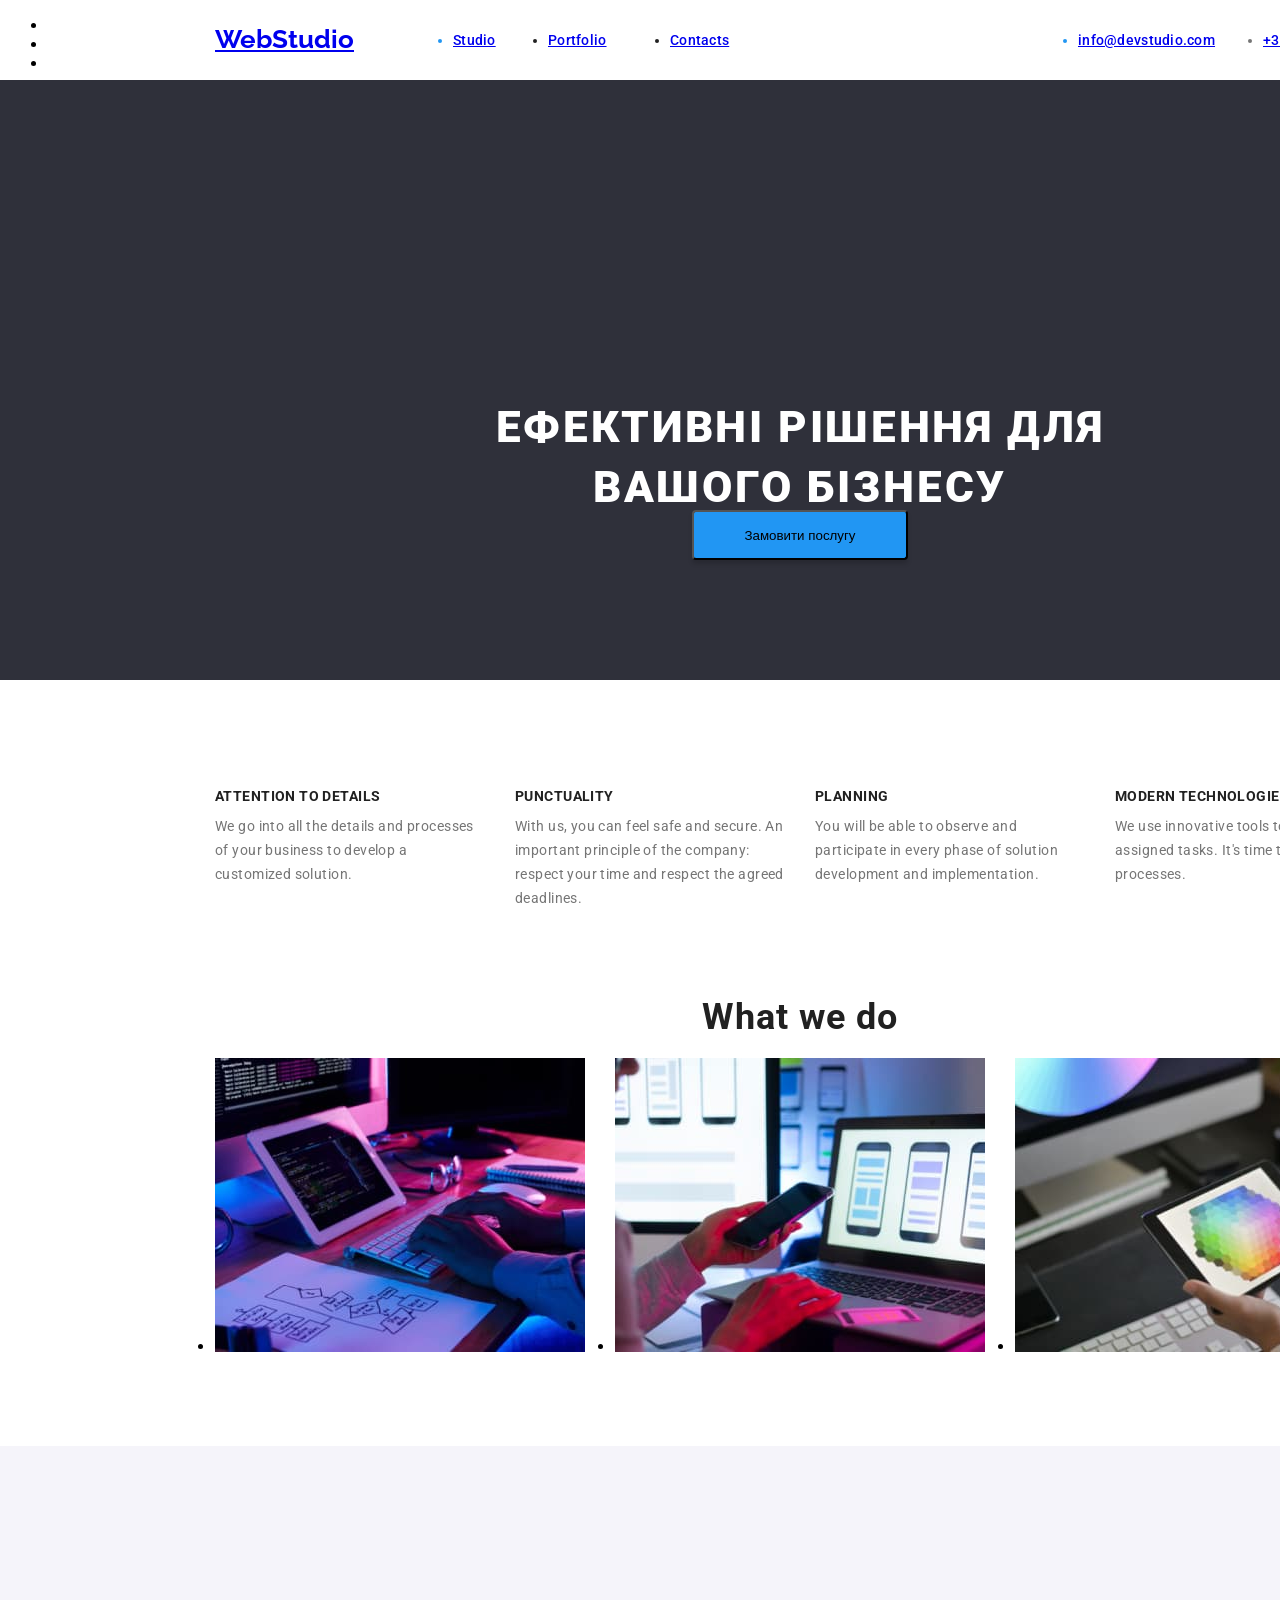
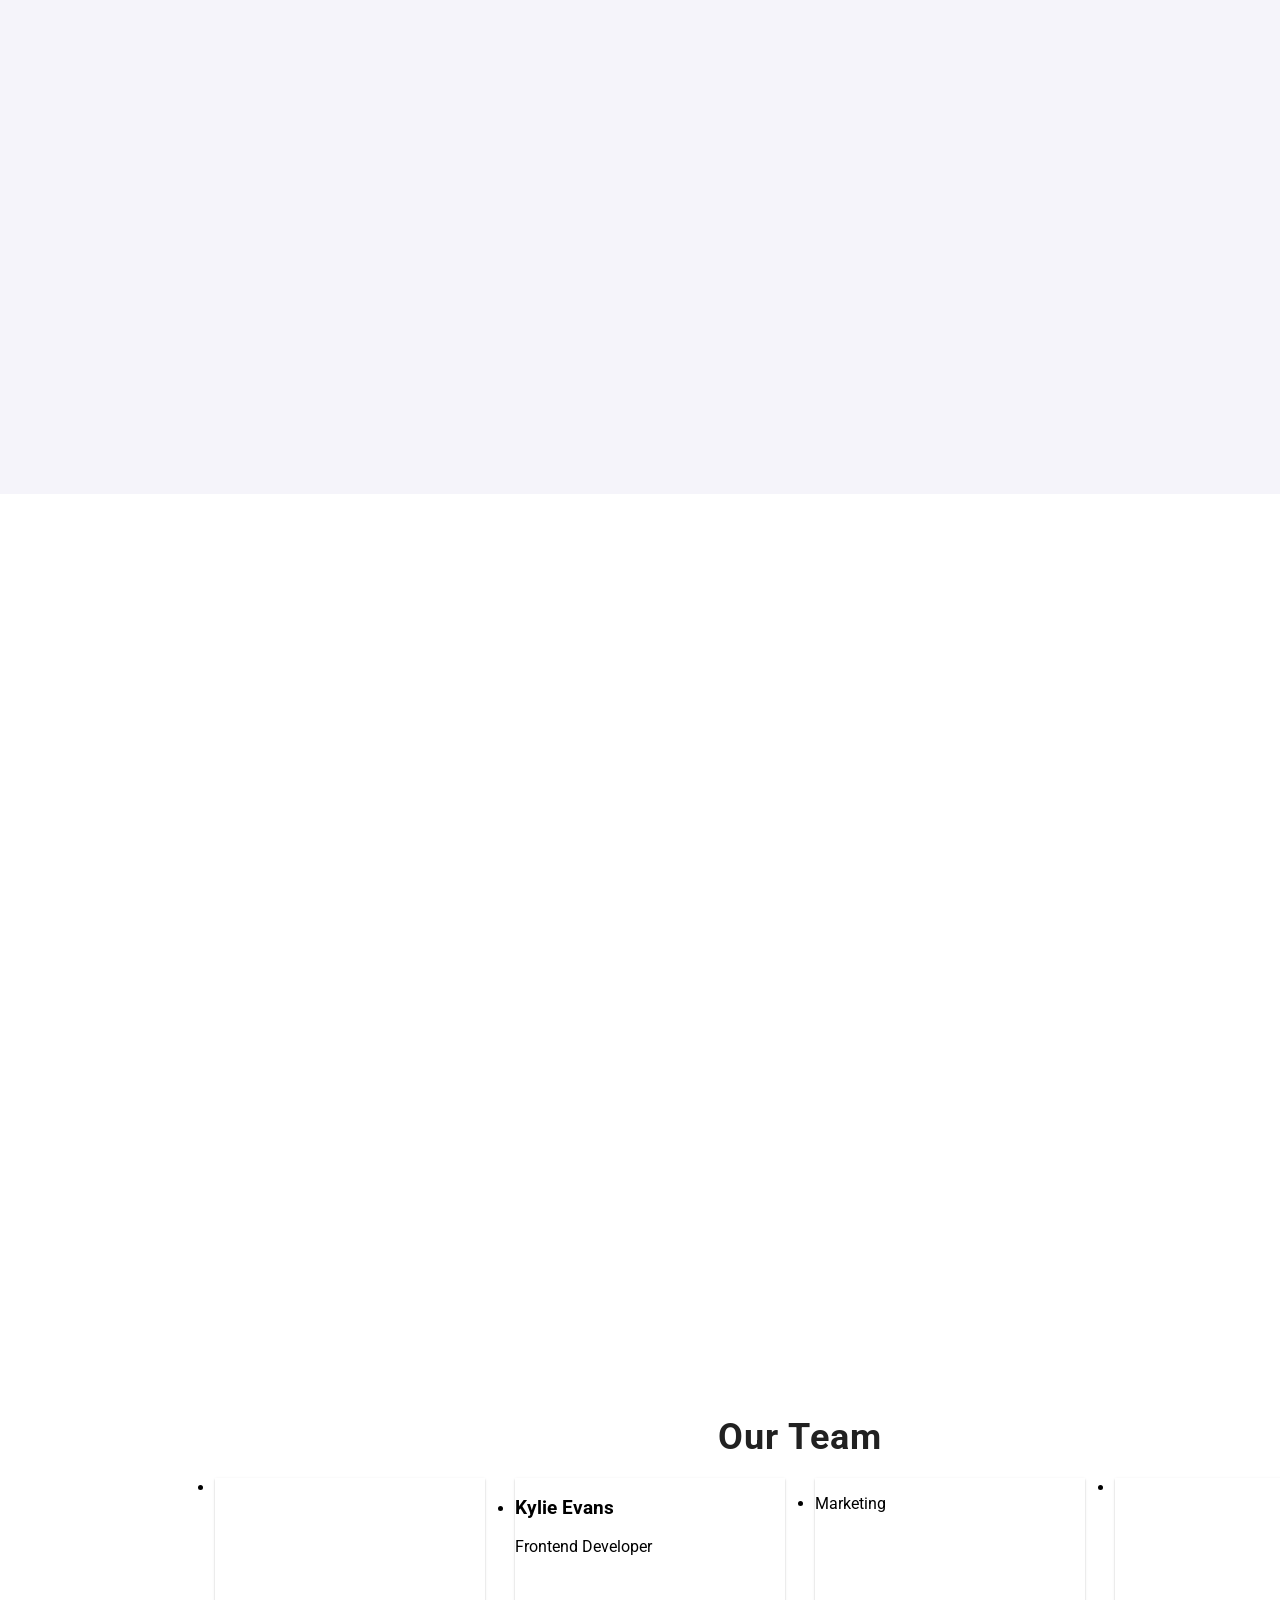
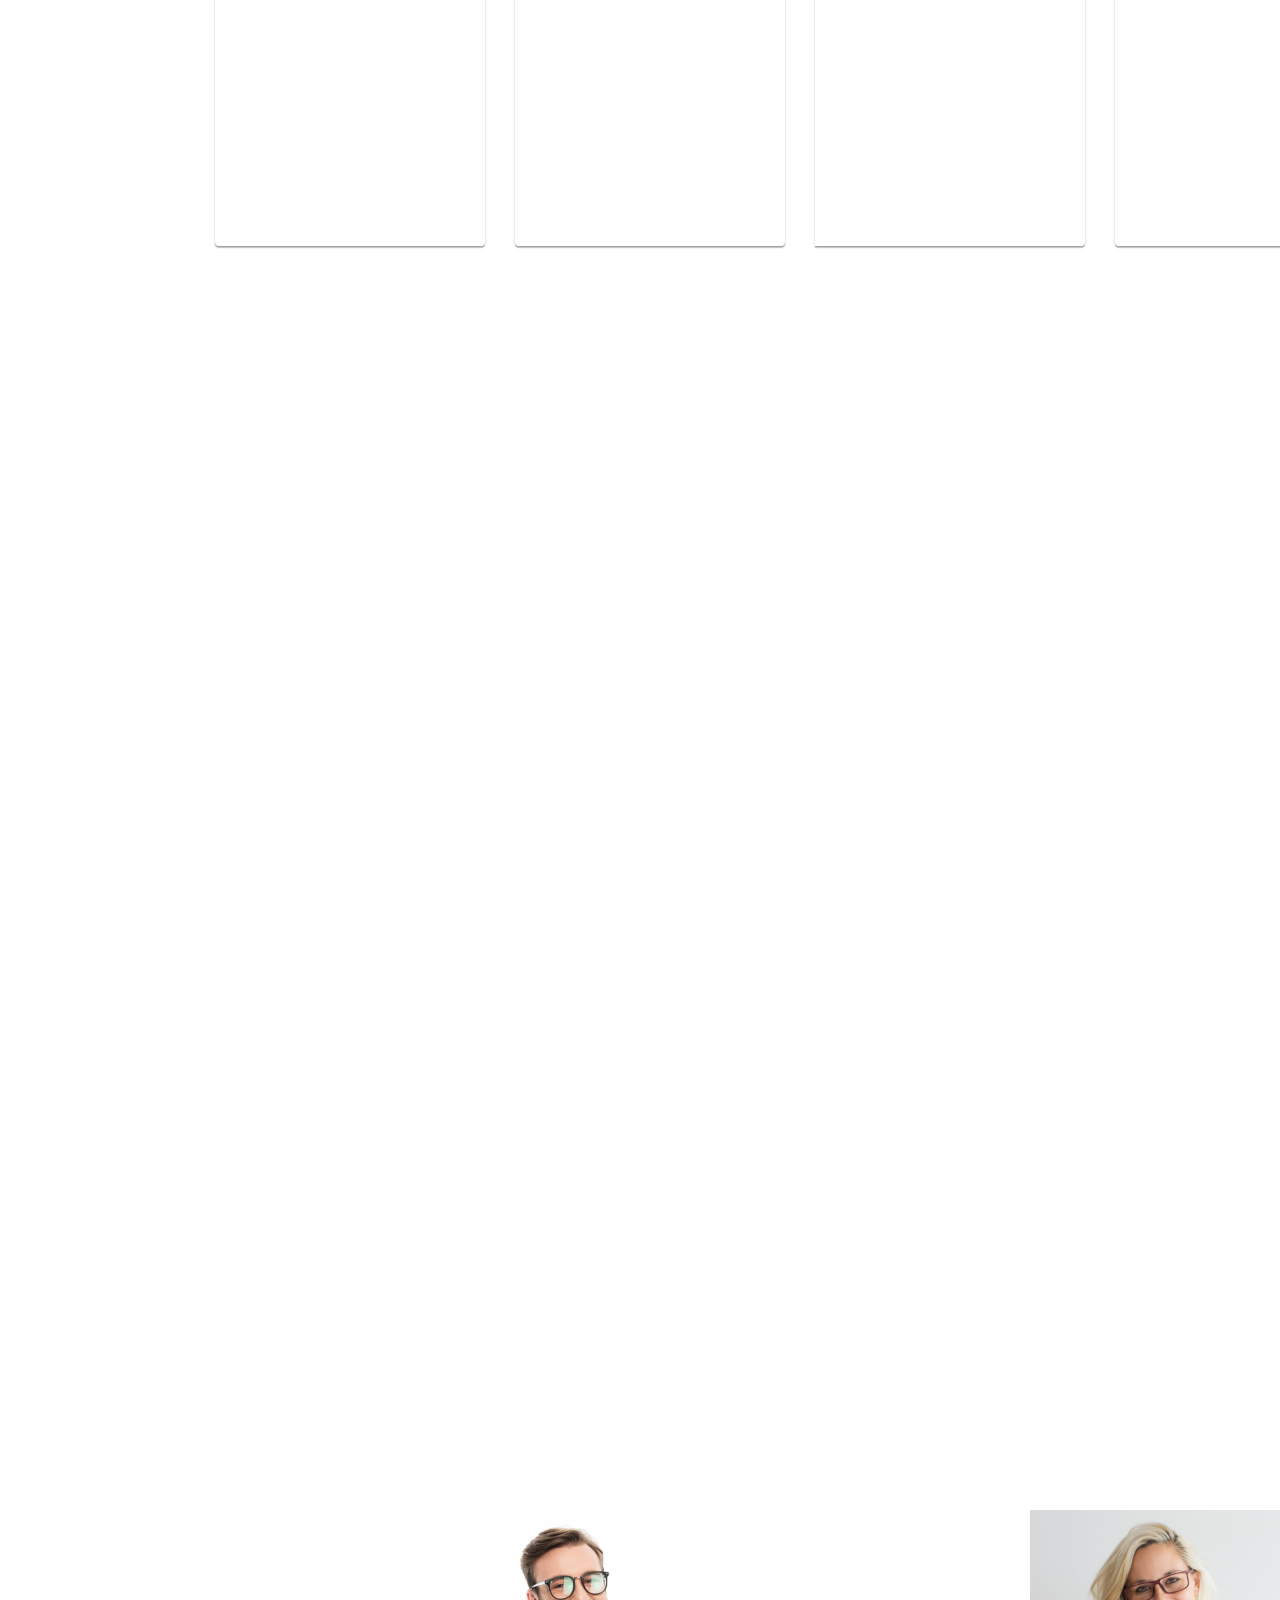
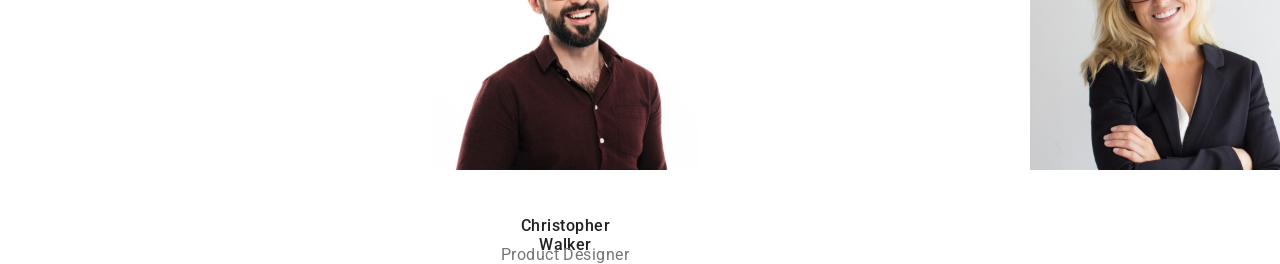
==== index.html @ ed8522d5 "cssone" ====
<!DOCTYPE html>
<html lang="en">
  <head>
    <meta charset="UTF-8" />
    <meta http-equiv="X-UA-Compatible" content="IE=edge" />
    <meta name="viewport" content="width=device-width, initial-scale=1.0" />
    <title>WebStudio</title>
    <link rel="preconnect" href="https://fonts.googleapis.com" />
    <link rel="preconnect" href="https://fonts.gstatic.com" crossorigin />
    <link
      href="https://fonts.googleapis.com/css2?family=Raleway:wght@700&family=Roboto:wght@400;500;700;900&display=swap"
      rel="stylesheet"
    />
    <link rel="stylesheet" href="/css/styles.css" />
  </head>
  <body>
    <header class="header-link">
      <a class="hedder-link-log"href="#">WebStudio</a>
      <nav>
        <ul>
          <li class="header-nav-links"><a href="#">Studio</a></li>
          <li class="header-nav-linkp"><a href="./portfolio.html">Portfolio</a></li>
          <li class="header-nav-linkc"><a href="#">Contacts</a></li>
        </ul>
      </nav>
      <ul>
        <li class="header-link-mail"><a href="mailto:info@devstudio.com">info@devstudio.com</a></li>
        <li class="header-link-tel"><a href="tel:+380961111111">+38 096 111 11 11</a></li>
      </ul>
    </header>
    <main>
      <section class="service">
        <h1 class="service-voice">Ефективні рішення для вашого бізнесу</h1>
        <button class="service-act" class="service-act-button" type="button">Замовити послугу</button>
      </section>
      <section class="busines">
        <ul>
          <li>
            <h3 class="busines-one">ATTENTION TO DETAILS</h3>
            <p class="busines-one-det">
              We go into all the details and processes of your business to
              develop a customized solution.
            </p>
          </li>
          <li>
            <h3 class="busines-two">PUNCTUALITY</h3>
            <p class="busines-two-det">
              With us, you can feel safe and secure. An important principle of
              the company: respect your time and respect the agreed deadlines.
            </p>
          </li>
          <li>
            <h3 class="busines-tree">PLANNING</h3>
            <p class="busines-tree-det">
              You will be able to observe and participate in every phase of
              solution development and implementation.
            </p>
          </li>
          <li>
            <h3 class="busines-four">MODERN TECHNOLOGIES</h3>
            <p class="busines-four-det">
              We use innovative tools to solve assigned tasks. It's time to
              simplify work processes.
            </p>
          </li>
        </ul>
      </section>
      <section class="img">
        <h2 class="img-skr">What we do</h2>
        <ul>
          <li class="img-pos-one"><img src="./images/img1opt.jpg" alt="tab" width="370" /></li>
          <li class="img-pos-two"><img src="./images/img2opt.jpg" alt="note" width="370" /></li>
          <li class="img-pos-tree"><img src="./images/img3opt.jpg" alt="pad" width="370" /></li>
        </ul>
      </section>
      <section class="team">
        <h2 class="team-info">Our Team</h2>
        <ul>
          <li class="info-zone">
            <img class="info-img-one"
              src="./images/Teamagopt.jpg"
              alt="Christopher Walker"
              width="270"
            />
            <h3 class="info-name-one">Christopher Walker</h3>
            <p class="info-name-one-man">Product Designer</p>
          </li>
          <li class="info-zone-one">
            <img class="info-img-two" src="./images/Teamage1opt.jpg" alt="Kylie Evans" width="270" />
            <h3 class="info-name-two">Kylie Evans</h3>
            <p class="info-name-two-man">Frontend Developer</p>
          </li>
          <li class="info-zone-two">
            <img class="info-img-tree" src="./images/Teamage2opt.jpg" alt="Ryan Harris" width="270" />
            <h3 class="info-name-tree">Ryan Harris</h3>
            <p class="info-name-tree-man">Marketing</p>
          </li>
          <li class="info-zone-tree">
            <img class="info-img-four" src="./images/Teamage3opt.jpg" alt="Tyler Moore" width="270" />
            <h3 class="info-name-four">Tyler Moore</h3>
            <p class="info-name-four-man">UI Designer</p>
          </li>
        </ul>
      </section>
    </main>
    <footer>
      <a href="#">WebStudio</a>
      <address>
        <p>м. Київ, пр-т Лесі Українки, 26</p>
        <ul>
          <li><a href="mailto:info@devstudio.com">info@devstudio.com</a></li>
          <li><a href="tel:+380961111111">+38 096 111 11 11</a></li>
        </ul>
      </address>
    </footer>
  </body>
</html>
---- css/styles.css ----
body {
  font-family: "roboto", sans-serif;
}
.hedder-link-log {
  position: absolute;
  width: 145px;
  height: 31px;
  left: 215px;
  top: 24px;

  font-family: "Raleway";
  font-style: normal;
  font-weight: 700;
  font-size: 26px;
  line-height: 31px;
}
.header-nav-links {
  position: absolute;
  width: 45px;
  height: 16px;
  left: 453px;
  top: 32px;

  font-family: "Roboto";
  font-style: normal;
  font-weight: 500;
  font-size: 14px;
  line-height: 16px;
  letter-spacing: 0.02em;

  color: #2196f3;
}
.header-nav-linkp {
  position: absolute;
  width: 72px;
  height: 16px;
  left: 548px;
  top: 32px;

  font-family: "Roboto";
  font-style: normal;
  font-weight: 500;
  font-size: 14px;
  line-height: 16px;
  letter-spacing: 0.02em;

  color: #212121;
}
.header-nav-linkc {
  position: absolute;
  width: 64px;
  height: 16px;
  left: 670px;
  top: 32px;

  font-family: "Roboto";
  font-style: normal;
  font-weight: 500;
  font-size: 14px;
  line-height: 16px;
  letter-spacing: 0.02em;

  color: #212121;
}
.header-link-mail {
  position: absolute;
  width: 135px;
  height: 16px;
  left: 1078px;
  top: 32px;

  font-family: "Roboto";
  font-style: normal;
  font-weight: 500;
  font-size: 14px;
  line-height: 16px;
  letter-spacing: 0.02em;

  color: #2196f3;
}
.header-link-tel {
  position: absolute;
  width: 122px;
  height: 16px;
  left: 1263px;
  top: 32px;

  font-family: "Roboto";
  font-style: normal;
  font-weight: 500;
  font-size: 14px;
  line-height: 16px;
  letter-spacing: 0.02em;

  color: #757575;
}
.service {
  position: absolute;
  width: 1600px;
  height: 600px;
  left: 0px;
  top: 80px;

  background: #2f303a;
}
.service-voice {
  position: absolute;
  width: 696px;
  height: 120px;
  left: 452px;
  top: 280px;

  font-family: "Roboto";
  font-style: normal;
  font-weight: 900;
  font-size: 44px;
  line-height: 60px;

  text-align: center;
  letter-spacing: 0.06em;
  text-transform: uppercase;

  color: #ffffff;
}
.service-act {
  position: absolute;
  width: 216px;
  height: 50px;
  left: 692px;
  top: 430px;

  background: #2196f3;
  box-shadow: 0px 4px 4px rgba(0, 0, 0, 0.15);
  border-radius: 4px;
}

.service-act-button {
  position: absolute;
  width: 152px;
  height: 30px;
  left: 724px;
  top: 440px;

  font-family: "Roboto";
  font-style: normal;
  font-weight: 700;
  font-size: 16px;
  line-height: 30px;
  /* identical to box height, or 188% */

  display: flex;
  align-items: center;
  text-align: center;
  letter-spacing: 0.06em;

  color: #ffffff;
}
.busines-one {
  position: absolute;
  width: 270px;
  height: 16px;
  left: 215px;
  top: 774px;

  font-family: "Roboto";
  font-style: normal;
  font-weight: 700;
  font-size: 14px;
  line-height: 16px;
  letter-spacing: 0.03em;
  text-transform: uppercase;

  color: #212121;
}
.busines-one-det {
  position: absolute;
  width: 270px;
  height: 72px;
  left: 215px;
  top: 800px;

  font-family: "Roboto";
  font-style: normal;
  font-weight: 400;
  font-size: 14px;
  line-height: 24px;
  /* or 171% */

  letter-spacing: 0.03em;

  color: #757575;
}
.busines-two {
  position: absolute;
  width: 270px;
  height: 16px;
  left: 515px;
  top: 774px;

  font-family: "Roboto";
  font-style: normal;
  font-weight: 700;
  font-size: 14px;
  line-height: 16px;
  letter-spacing: 0.03em;
  text-transform: uppercase;

  color: #212121;
}
.busines-two-det {
  position: absolute;
  width: 270px;
  height: 48px;
  left: 515px;
  top: 800px;

  font-family: "Roboto";
  font-style: normal;
  font-weight: 400;
  font-size: 14px;
  line-height: 24px;
  /* or 171% */

  letter-spacing: 0.03em;

  color: #757575;
}
.busines-tree {
  position: absolute;
  width: 270px;
  height: 16px;
  left: 815px;
  top: 774px;

  font-family: "Roboto";
  font-style: normal;
  font-weight: 700;
  font-size: 14px;
  line-height: 16px;
  letter-spacing: 0.03em;
  text-transform: uppercase;

  color: #212121;
}
.busines-tree-det {
  position: absolute;
  width: 270px;
  height: 48px;
  left: 815px;
  top: 800px;

  font-family: "Roboto";
  font-style: normal;
  font-weight: 400;
  font-size: 14px;
  line-height: 24px;
  /* or 171% */

  letter-spacing: 0.03em;

  color: #757575;
}
.busines-four {
  position: absolute;
  width: 270px;
  height: 16px;
  left: 1115px;
  top: 774px;

  font-family: "Roboto";
  font-style: normal;
  font-weight: 700;
  font-size: 14px;
  line-height: 16px;
  letter-spacing: 0.03em;
  text-transform: uppercase;

  color: #212121;
}
.busines-four-det {
  position: absolute;
  width: 270px;
  height: 72px;
  left: 1115px;
  top: 800px;

  font-family: "Roboto";
  font-style: normal;
  font-weight: 400;
  font-size: 14px;
  line-height: 24px;
  /* or 171% */

  letter-spacing: 0.03em;

  color: #757575;
}
.img-skr {
  position: absolute;
  width: 366px;
  height: 42px;
  left: 617px;
  top: 966px;

  font-family: "Roboto";
  font-style: normal;
  font-weight: 700;
  font-size: 36px;
  line-height: 42px;
  text-align: center;
  letter-spacing: 0.03em;

  color: #212121;
}
.img-pos-one {
  position: absolute;
  width: 370px;
  height: 294px;
  left: 215px;
  top: 1058px;

  background: url(close-up-image-programer-working-his-desk-office_1098-18707.jpg);
  mix-blend-mode: normal;
}
.img-pos-two {
  position: absolute;
  width: 370px;
  height: 294px;
  left: 615px;
  top: 1058px;
  background: url(web-ui-designers-are-developing-application-smartphones-team-creators-is-working-interface-mobile-phones_8119-2713.jpg);
}
.img-pos-tree {
  position: absolute;
  width: 370px;
  height: 294px;
  left: 1015px;
  top: 1058px;

  background: url(creative-artist-web-design-with-working-colour-selection-graphic-tablet_35674-1119.jpg);
}
.team {
    position: absolute;
    width: 1600px;
    height: 648px;
    left: 0px;
    top: 1446px;
    
    background: #F5F4FA;
}
.team-info{
    position: absolute;
    width: 264px;
    height: 42px;
    left: 668px;
    top: 1540px;
    
    font-family: 'Roboto';
    font-style: normal;
    font-weight: 700;
    font-size: 36px;
    line-height: 42px;
    text-align: center;
    letter-spacing: 0.03em;
    
    color: #212121;
    
}
.info-zone {
  position: absolute;
  width: 270px;
  height: 368px;
  left: 215px;
  top: 1632px;

  background: #ffffff;
  /* material shadow v1 */

  box-shadow: 0px 1px 3px rgba(0, 0, 0, 0.12), 0px 1px 1px rgba(0, 0, 0, 0.14),
    0px 2px 1px rgba(0, 0, 0, 0.2);
  border-radius: 0px 0px 4px 4px;
}
.info-img-one {
  position: absolute;
  width: 270px;
  height: 260px;
  left: 215px;
  top: 1632px;

  background: url(4853.jpg);
  border-radius: 0px;
}
.info-name-one {
  position: absolute;
  width: 129px;
  height: 19px;
  left: 286px;
  top: 1922px;

  font-family: "Roboto";
  font-style: normal;
  font-weight: 500;
  font-size: 16px;
  line-height: 19px;
  /* identical to box height */

  text-align: center;
  letter-spacing: 0.03em;

  color: #212121;
}
.info-name-one-man {
  position: absolute;
  width: 130px;
  height: 19px;
  left: 285px;
  top: 1951px;

  font-family: "Roboto";
  font-style: normal;
  font-weight: 400;
  font-size: 16px;
  line-height: 19px;
  /* identical to box height */

  text-align: center;
  letter-spacing: 0.03em;

  color: #757575;
}
.info-zone-one {
  position: absolute;
  width: 270px;
  height: 368px;
  left: 515px;
  top: 1632px;

  background: #ffffff;
  /* material shadow v1 */

  box-shadow: 0px 1px 3px rgba(0, 0, 0, 0.12), 0px 1px 1px rgba(0, 0, 0, 0.14),
    0px 2px 1px rgba(0, 0, 0, 0.2);
  border-radius: 0px 0px 4px 4px;
}
.info-img-two {
  position: absolute;
  width: 270px;
  height: 260px;
  left: 515px;
  top: 1632px;

  background: url(5844.jpg);
  border-radius: 0px;
}
.img-pos-two-man {
  position: absolute;
  width: 104px;
  height: 19px;
  left: 598px;
  top: 1922px;

  font-family: "Roboto";
  font-style: normal;
  font-weight: 500;
  font-size: 16px;
  line-height: 19px;
  /* identical to box height */

  text-align: center;
  letter-spacing: 0.03em;

  color: #212121;
}
.info-zone-two {
  position: absolute;
  width: 270px;
  height: 368px;
  left: 815px;
  top: 1632px;

  background: #ffffff;
  /* material shadow v1 */

  box-shadow: 0px 1px 3px rgba(0, 0, 0, 0.12), 0px 1px 1px rgba(0, 0, 0, 0.14),
    0px 2px 1px rgba(0, 0, 0, 0.2);
  border-radius: 0px 0px 4px;
}
.info-img-tree {
  position: absolute;
  width: 270px;
  height: 260px;
  left: 815px;
  top: 1632px;

  background: url(16166.jpg);
  border-radius: 0px;
}
.info-name-tree {
  position: absolute;
  width: 130px;
  height: 19px;
  left: 885px;
  top: 1922px;

  font-family: "Roboto";
  font-style: normal;
  font-weight: 500;
  font-size: 16px;
  line-height: 19px;
  /* identical to box height */

  text-align: center;
  letter-spacing: 0.03em;

  color: #212121;
}
.img-pos-tree-man {
  position: absolute;
  width: 76px;
  height: 19px;
  left: 912px;
  top: 1951px;

  font-family: "Roboto";
  font-style: normal;
  font-weight: 400;
  font-size: 16px;
  line-height: 19px;
  /* identical to box height */

  text-align: center;
  letter-spacing: 0.03em;

  color: #757575;
}
.info-zone-tree {
  position: absolute;
  width: 270px;
  height: 368px;
  left: 1115px;
  top: 1632px;

  background: #ffffff;
  /* material shadow v1 */

  box-shadow: 0px 1px 3px rgba(0, 0, 0, 0.12), 0px 1px 1px rgba(0, 0, 0, 0.14),
    0px 2px 1px rgba(0, 0, 0, 0.2);
  border-radius: 0px 0px 4px 4px;
}
.info-img-four {
  position: absolute;
  width: 270px;
  height: 260px;
  left: 1115px;
  top: 1632px;

  background: url(2968);
  border-radius: 0px;
}
.info-name-four {
  position: absolute;
  width: 145px;
  height: 19px;
  left: 1178px;
  top: 1922px;

  font-family: "Roboto";
  font-style: normal;
  font-weight: 500;
  font-size: 16px;
  line-height: 19px;
  /* identical to box height */

  text-align: center;
  letter-spacing: 0.03em;

  color: #212121;
}
.info-name-four-man {
  position: absolute;
  width: 87px;
  height: 19px;
  left: 1207px;
  top: 1951px;

  font-family: "Roboto";
  font-style: normal;
  font-weight: 400;
  font-size: 16px;
  line-height: 19px;
  /* identical to box height */

  text-align: center;
  letter-spacing: 0.03em;

  color: #757575;
}
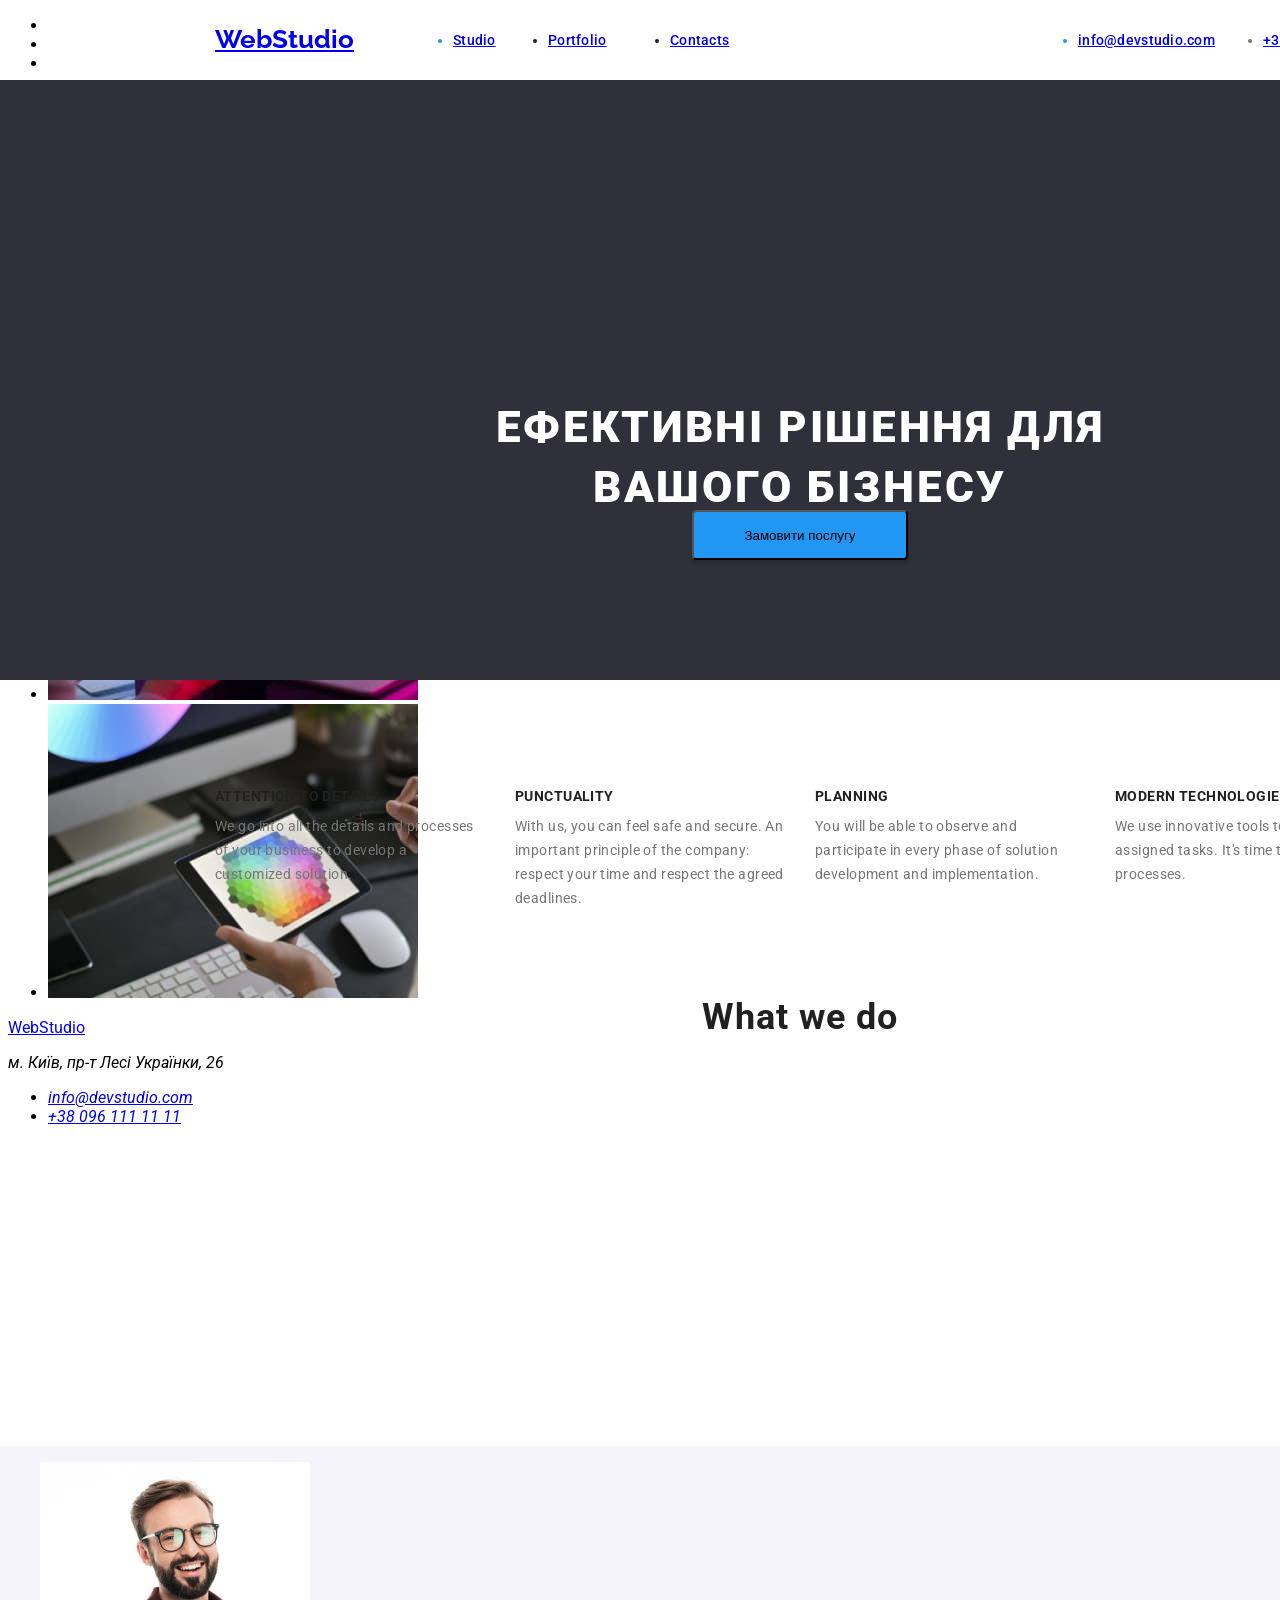
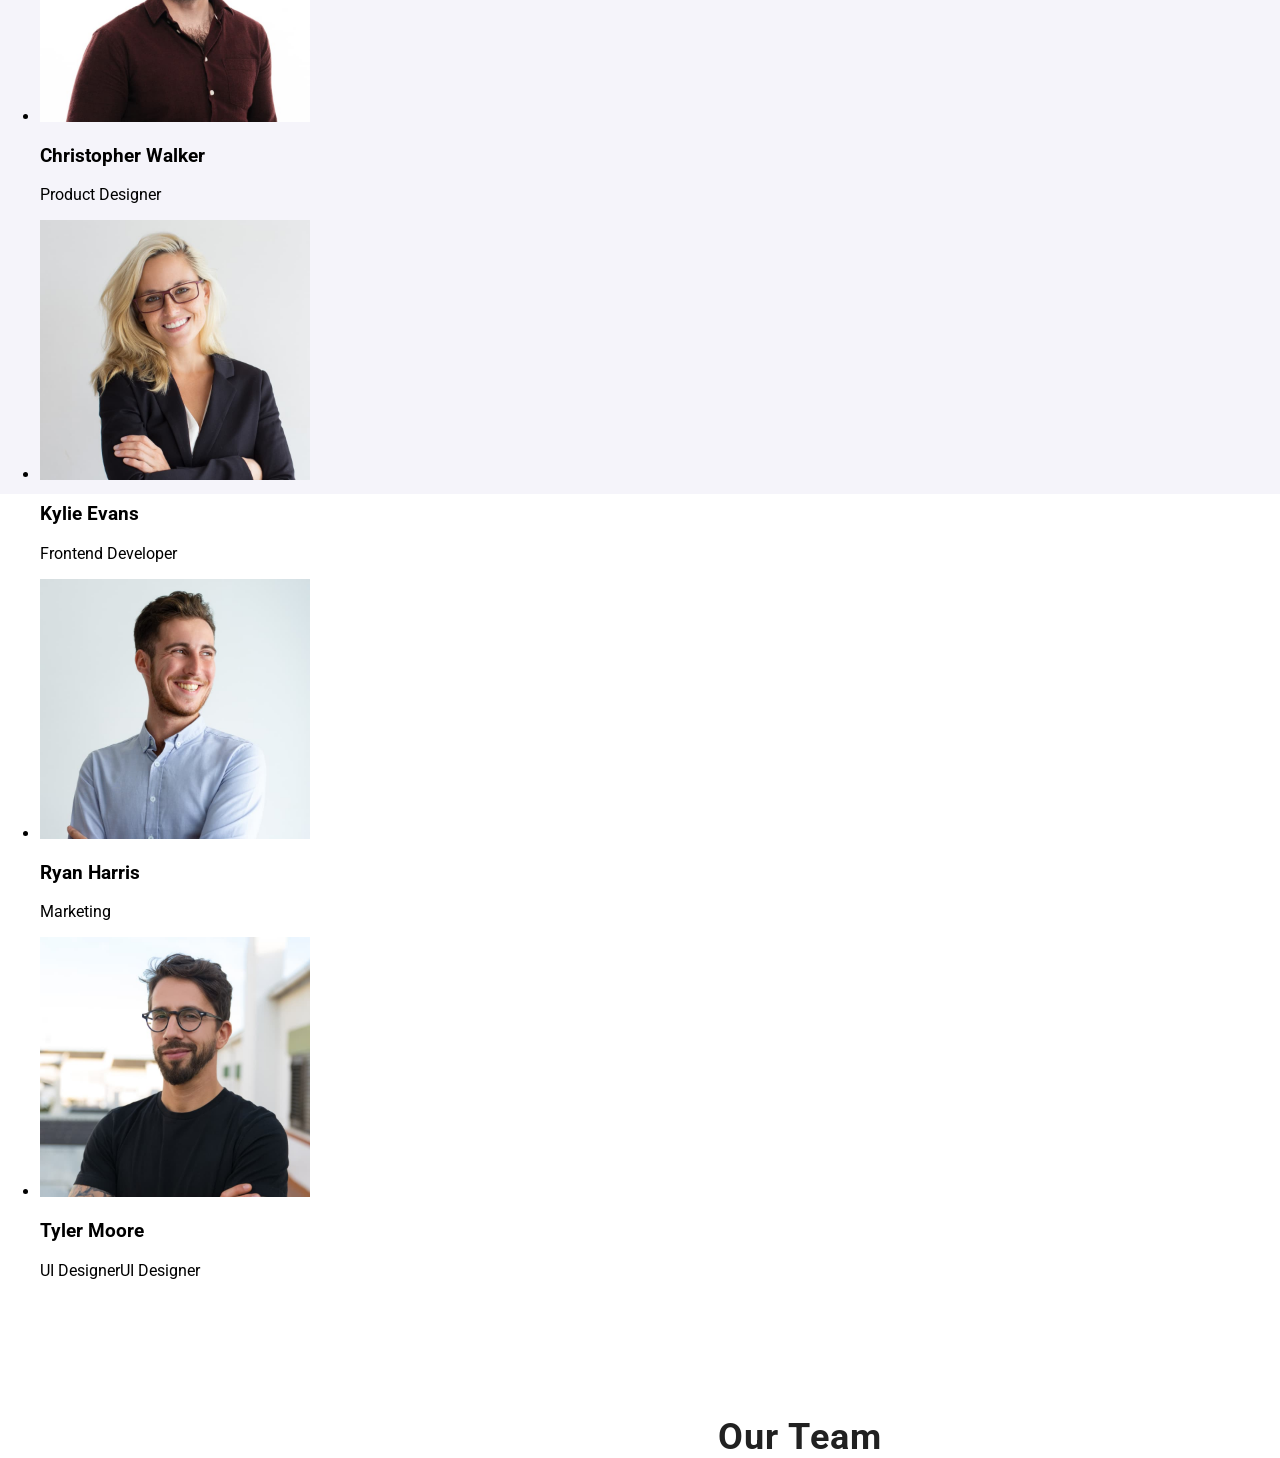
==== commit a0dd903f: "Merge branch 'main' of https://github.com/Ihor-Lee/goit-markup-hw-02" ====
--- a/index.html
+++ b/index.html
@@ -1,9 +1,9 @@
 <!DOCTYPE html>
 <html lang="en">
   <head>
-    <meta charset="UTF-8" />
-    <meta http-equiv="X-UA-Compatible" content="IE=edge" />
-    <meta name="viewport" content="width=device-width, initial-scale=1.0" />
+    <meta charset="UTF-8">
+    <meta http-equiv="X-UA-Compatible" content="IE=edge">
+    <meta name="viewport" content="width=device-width, initial-scale=1.0">
     <title>WebStudio</title>
     <link rel="preconnect" href="https://fonts.googleapis.com" />
     <link rel="preconnect" href="https://fonts.gstatic.com" crossorigin />
@@ -68,37 +68,37 @@
       <section class="img">
         <h2 class="img-skr">What we do</h2>
         <ul>
-          <li class="img-pos-one"><img src="./images/img1opt.jpg" alt="tab" width="370" /></li>
-          <li class="img-pos-two"><img src="./images/img2opt.jpg" alt="note" width="370" /></li>
-          <li class="img-pos-tree"><img src="./images/img3opt.jpg" alt="pad" width="370" /></li>
+          <li><img src="./images/img1opt.jpg" alt="tab" width="370" /></li>
+          <li><img src="./images/img2opt.jpg" alt="note" width="370" /></li>
+          <li><img src="./images/img3opt.jpg" alt="pad" width="370" /></li>
         </ul>
       </section>
       <section class="team">
         <h2 class="team-info">Our Team</h2>
         <ul>
-          <li class="info-zone">
-            <img class="info-img-one"
+          <li>
+            <img
               src="./images/Teamagopt.jpg"
               alt="Christopher Walker"
               width="270"
             />
-            <h3 class="info-name-one">Christopher Walker</h3>
-            <p class="info-name-one-man">Product Designer</p>
+            <h3>Christopher Walker</h3>
+            <p>Product Designer</p>
           </li>
-          <li class="info-zone-one">
-            <img class="info-img-two" src="./images/Teamage1opt.jpg" alt="Kylie Evans" width="270" />
-            <h3 class="info-name-two">Kylie Evans</h3>
-            <p class="info-name-two-man">Frontend Developer</p>
+          <li>
+            <img src="./images/Teamage1opt.jpg" alt="Kylie Evans" width="270" />
+            <h3>Kylie Evans</h3>
+            <p>Frontend Developer</p>
           </li>
-          <li class="info-zone-two">
-            <img class="info-img-tree" src="./images/Teamage2opt.jpg" alt="Ryan Harris" width="270" />
-            <h3 class="info-name-tree">Ryan Harris</h3>
-            <p class="info-name-tree-man">Marketing</p>
+          <li>
+            <img src="./images/Teamage2opt.jpg" alt="Ryan Harris" width="270" />
+            <h3>Ryan Harris</h3>
+            <p>Marketing</p>
           </li>
-          <li class="info-zone-tree">
-            <img class="info-img-four" src="./images/Teamage3opt.jpg" alt="Tyler Moore" width="270" />
-            <h3 class="info-name-four">Tyler Moore</h3>
-            <p class="info-name-four-man">UI Designer</p>
+          <li>
+            <img src="./images/Teamage3opt.jpg" alt="Tyler Moore" width="270" />
+            <h3>Tyler Moore</h3>
+            <p>UI DesignerUI Designer</p>
           </li>
         </ul>
       </section>
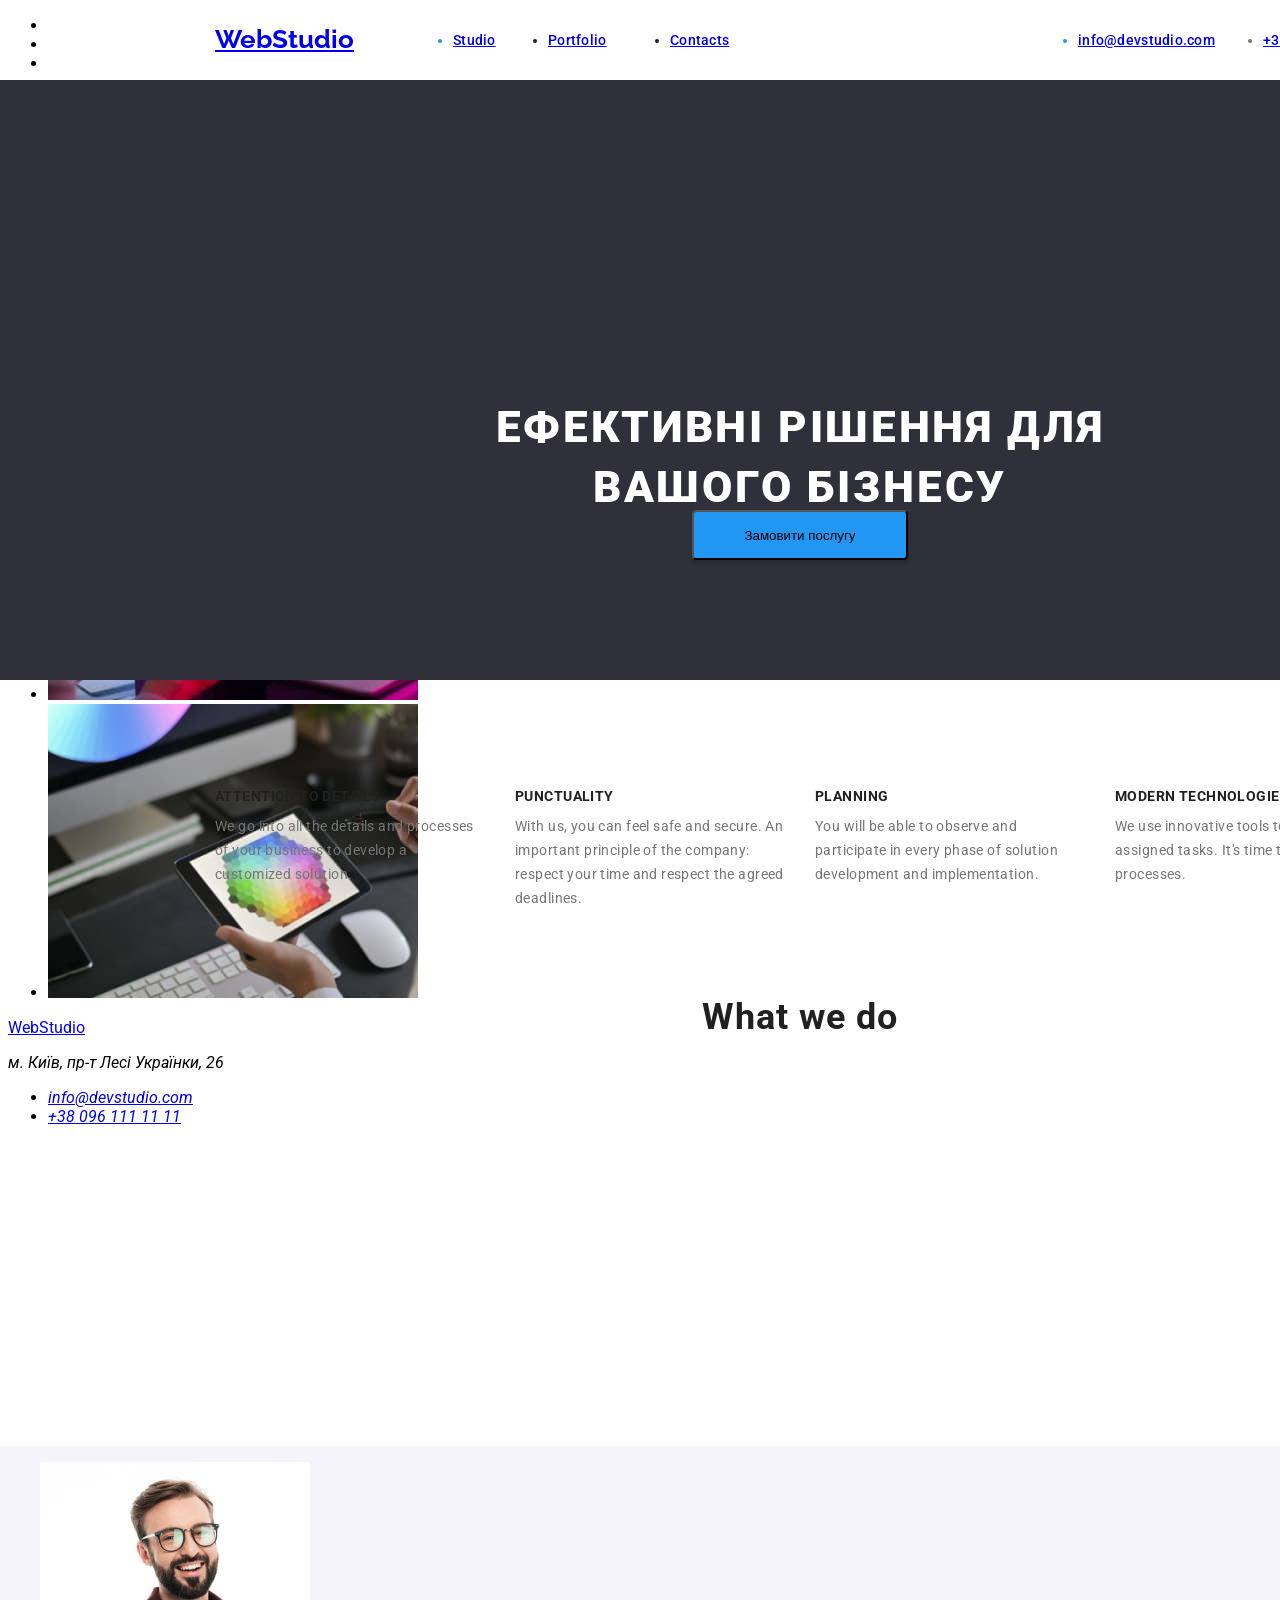
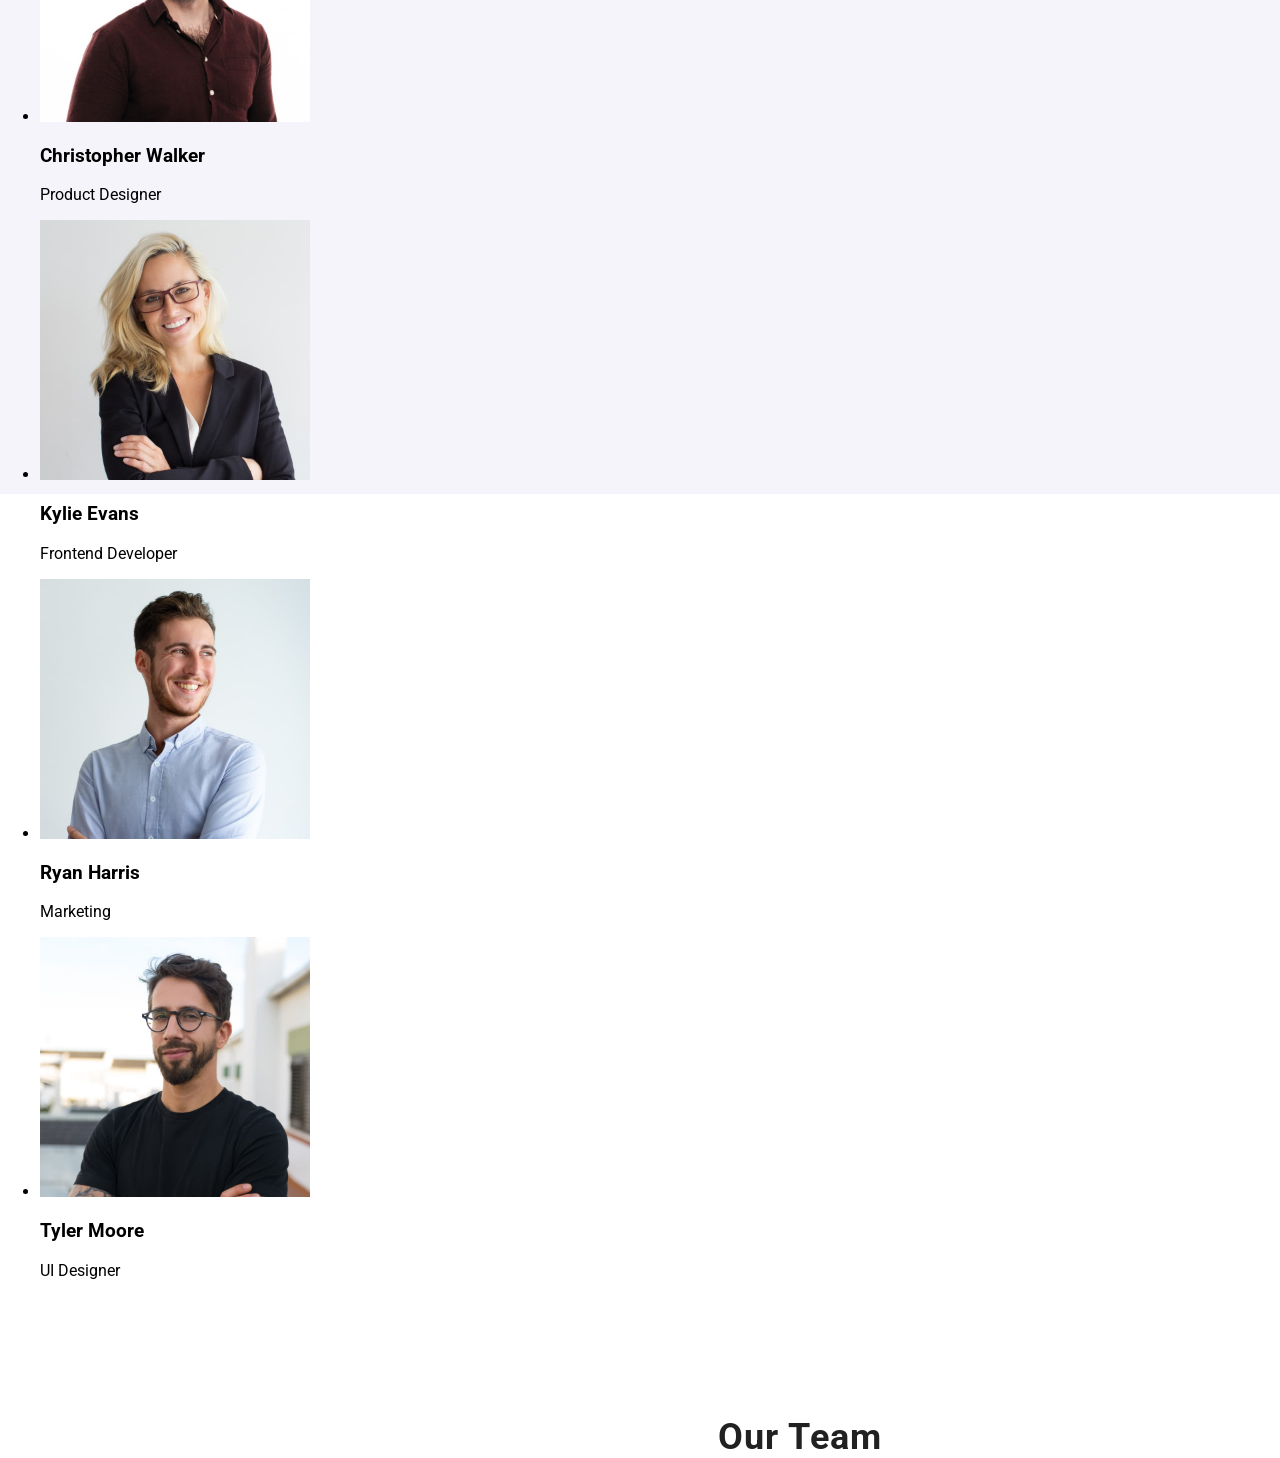
==== commit 37edeac0: "Update index.html" ====
--- a/index.html
+++ b/index.html
@@ -98,7 +98,7 @@
           <li>
             <img src="./images/Teamage3opt.jpg" alt="Tyler Moore" width="270" />
             <h3>Tyler Moore</h3>
-            <p>UI DesignerUI Designer</p>
+            <p>UI Designer</p>
           </li>
         </ul>
       </section>
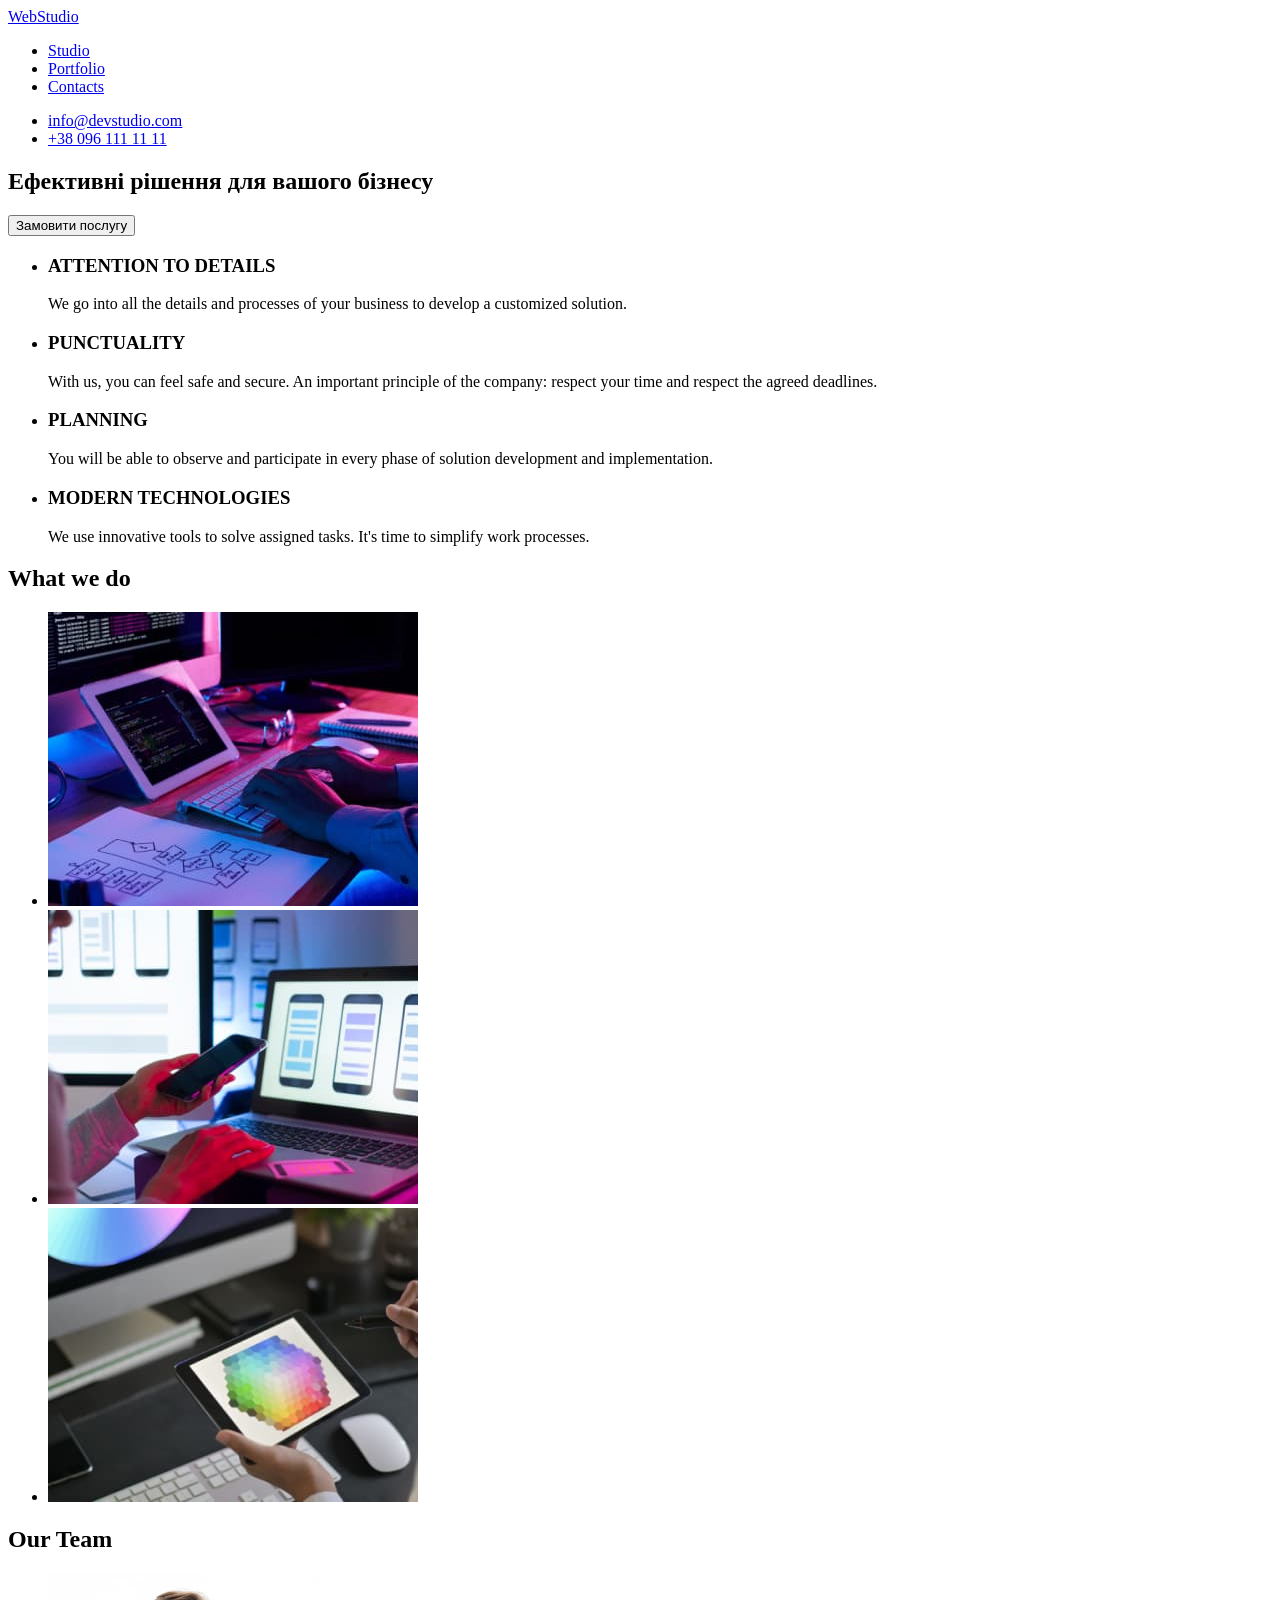
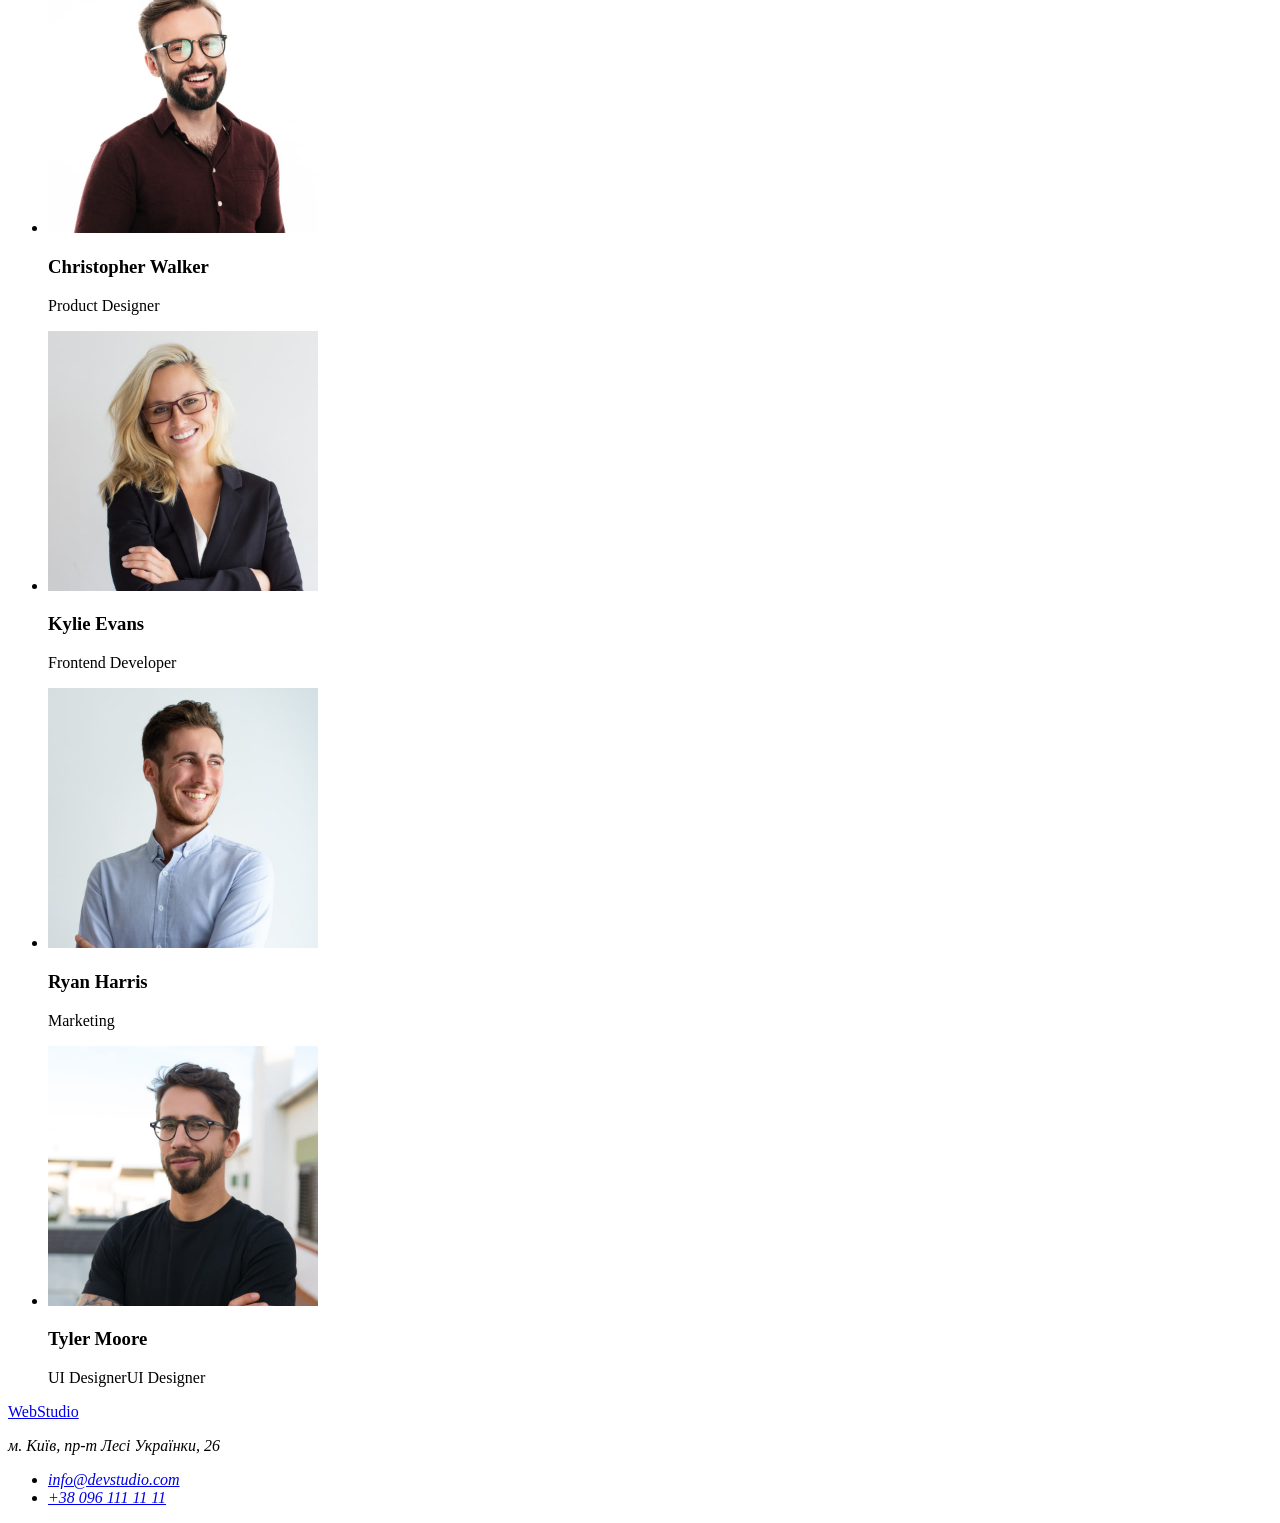
==== commit 15eebfa5: "sd" ====
--- a/index.html
+++ b/index.html
@@ -1,64 +1,58 @@
 <!DOCTYPE html>
 <html lang="en">
-  <head>
+  <head> 
     <meta charset="UTF-8">
     <meta http-equiv="X-UA-Compatible" content="IE=edge">
     <meta name="viewport" content="width=device-width, initial-scale=1.0">
     <title>WebStudio</title>
-    <link rel="preconnect" href="https://fonts.googleapis.com" />
-    <link rel="preconnect" href="https://fonts.gstatic.com" crossorigin />
-    <link
-      href="https://fonts.googleapis.com/css2?family=Raleway:wght@700&family=Roboto:wght@400;500;700;900&display=swap"
-      rel="stylesheet"
-    />
-    <link rel="stylesheet" href="/css/styles.css" />
+    <link rel="stylesheet" href="/css/styles.css">
   </head>
   <body>
-    <header class="header-link">
-      <a class="hedder-link-log"href="#">WebStudio</a>
+    <header>
+      <a href="#">WebStudio</a>
       <nav>
         <ul>
-          <li class="header-nav-links"><a href="#">Studio</a></li>
-          <li class="header-nav-linkp"><a href="./portfolio.html">Portfolio</a></li>
-          <li class="header-nav-linkc"><a href="#">Contacts</a></li>
+          <li><a href="#">Studio</a></li>
+          <li><a href="./portfolio.html">Portfolio</a></li>
+          <li><a href="#">Contacts</a></li>
         </ul>
       </nav>
       <ul>
-        <li class="header-link-mail"><a href="mailto:info@devstudio.com">info@devstudio.com</a></li>
-        <li class="header-link-tel"><a href="tel:+380961111111">+38 096 111 11 11</a></li>
+        <li><a href="mailto:info@devstudio.com">info@devstudio.com</a></li>
+        <li><a href="tel:+380961111111">+38 096 111 11 11</a></li>
       </ul>
     </header>
     <main>
       <section class="service">
-        <h1 class="service-voice">Ефективні рішення для вашого бізнесу</h1>
-        <button class="service-act" class="service-act-button" type="button">Замовити послугу</button>
+        <h1>Ефективні рішення для вашого бізнесу</h1>
+        <button type="button">Замовити послугу</button>
       </section>
-      <section class="busines">
+      <section class="business">
         <ul>
           <li>
-            <h3 class="busines-one">ATTENTION TO DETAILS</h3>
-            <p class="busines-one-det">
+            <h3>ATTENTION TO DETAILS</h3>
+            <p>
               We go into all the details and processes of your business to
               develop a customized solution.
             </p>
           </li>
           <li>
-            <h3 class="busines-two">PUNCTUALITY</h3>
-            <p class="busines-two-det">
+            <h3>PUNCTUALITY</h3>
+            <p>
               With us, you can feel safe and secure. An important principle of
               the company: respect your time and respect the agreed deadlines.
             </p>
           </li>
           <li>
-            <h3 class="busines-tree">PLANNING</h3>
-            <p class="busines-tree-det">
+            <h3>PLANNING</h3>
+            <p>
               You will be able to observe and participate in every phase of
               solution development and implementation.
             </p>
           </li>
           <li>
-            <h3 class="busines-four">MODERN TECHNOLOGIES</h3>
-            <p class="busines-four-det">
+            <h3>MODERN TECHNOLOGIES</h3>
+            <p>
               We use innovative tools to solve assigned tasks. It's time to
               simplify work processes.
             </p>
@@ -66,39 +60,35 @@
         </ul>
       </section>
       <section class="img">
-        <h2 class="img-skr">What we do</h2>
+        <h2>What we do</h2>
         <ul>
-          <li><img src="./images/img1opt.jpg" alt="tab" width="370" /></li>
-          <li><img src="./images/img2opt.jpg" alt="note" width="370" /></li>
-          <li><img src="./images/img3opt.jpg" alt="pad" width="370" /></li>
+          <li><img src="./images/img1opt.jpg" alt="tab" width="370"></li>
+          <li><img src="./images/img2opt.jpg" alt="note" width="370"></li>
+          <li><img src="./images/img3opt.jpg" alt="pad" width="370"></li>
         </ul>
       </section>
       <section class="team">
-        <h2 class="team-info">Our Team</h2>
+        <h2>Our Team</h2>
         <ul>
           <li>
-            <img
-              src="./images/Teamagopt.jpg"
-              alt="Christopher Walker"
-              width="270"
-            />
+            <img src="./images/Teamagopt.jpg" alt="Christopher Walker" width="270">
             <h3>Christopher Walker</h3>
             <p>Product Designer</p>
           </li>
           <li>
-            <img src="./images/Teamage1opt.jpg" alt="Kylie Evans" width="270" />
+            <img src="./images/Teamage1opt.jpg" alt="Kylie Evans" width="270">
             <h3>Kylie Evans</h3>
             <p>Frontend Developer</p>
           </li>
           <li>
-            <img src="./images/Teamage2opt.jpg" alt="Ryan Harris" width="270" />
+            <img src="./images/Teamage2opt.jpg" alt="Ryan Harris" width="270">
             <h3>Ryan Harris</h3>
             <p>Marketing</p>
           </li>
           <li>
-            <img src="./images/Teamage3opt.jpg" alt="Tyler Moore" width="270" />
+            <img src="./images/Teamage3opt.jpg" alt="Tyler Moore" width="270">
             <h3>Tyler Moore</h3>
-            <p>UI Designer</p>
+            <p>UI DesignerUI Designer</p>
           </li>
         </ul>
       </section>
@@ -115,4 +105,3 @@
     </footer>
   </body>
 </html>
-
--- a/css/styles.css
+++ b/css/styles.css
@@ -1,597 +1 @@
-body {
-  font-family: "roboto", sans-serif;
-}
-.hedder-link-log {
-  position: absolute;
-  width: 145px;
-  height: 31px;
-  left: 215px;
-  top: 24px;
-
-  font-family: "Raleway";
-  font-style: normal;
-  font-weight: 700;
-  font-size: 26px;
-  line-height: 31px;
-}
-.header-nav-links {
-  position: absolute;
-  width: 45px;
-  height: 16px;
-  left: 453px;
-  top: 32px;
-
-  font-family: "Roboto";
-  font-style: normal;
-  font-weight: 500;
-  font-size: 14px;
-  line-height: 16px;
-  letter-spacing: 0.02em;
-
-  color: #2196f3;
-}
-.header-nav-linkp {
-  position: absolute;
-  width: 72px;
-  height: 16px;
-  left: 548px;
-  top: 32px;
-
-  font-family: "Roboto";
-  font-style: normal;
-  font-weight: 500;
-  font-size: 14px;
-  line-height: 16px;
-  letter-spacing: 0.02em;
-
-  color: #212121;
-}
-.header-nav-linkc {
-  position: absolute;
-  width: 64px;
-  height: 16px;
-  left: 670px;
-  top: 32px;
-
-  font-family: "Roboto";
-  font-style: normal;
-  font-weight: 500;
-  font-size: 14px;
-  line-height: 16px;
-  letter-spacing: 0.02em;
-
-  color: #212121;
-}
-.header-link-mail {
-  position: absolute;
-  width: 135px;
-  height: 16px;
-  left: 1078px;
-  top: 32px;
-
-  font-family: "Roboto";
-  font-style: normal;
-  font-weight: 500;
-  font-size: 14px;
-  line-height: 16px;
-  letter-spacing: 0.02em;
-
-  color: #2196f3;
-}
-.header-link-tel {
-  position: absolute;
-  width: 122px;
-  height: 16px;
-  left: 1263px;
-  top: 32px;
-
-  font-family: "Roboto";
-  font-style: normal;
-  font-weight: 500;
-  font-size: 14px;
-  line-height: 16px;
-  letter-spacing: 0.02em;
-
-  color: #757575;
-}
-.service {
-  position: absolute;
-  width: 1600px;
-  height: 600px;
-  left: 0px;
-  top: 80px;
-
-  background: #2f303a;
-}
-.service-voice {
-  position: absolute;
-  width: 696px;
-  height: 120px;
-  left: 452px;
-  top: 280px;
-
-  font-family: "Roboto";
-  font-style: normal;
-  font-weight: 900;
-  font-size: 44px;
-  line-height: 60px;
-
-  text-align: center;
-  letter-spacing: 0.06em;
-  text-transform: uppercase;
-
-  color: #ffffff;
-}
-.service-act {
-  position: absolute;
-  width: 216px;
-  height: 50px;
-  left: 692px;
-  top: 430px;
-
-  background: #2196f3;
-  box-shadow: 0px 4px 4px rgba(0, 0, 0, 0.15);
-  border-radius: 4px;
-}
-
-.service-act-button {
-  position: absolute;
-  width: 152px;
-  height: 30px;
-  left: 724px;
-  top: 440px;
-
-  font-family: "Roboto";
-  font-style: normal;
-  font-weight: 700;
-  font-size: 16px;
-  line-height: 30px;
-  /* identical to box height, or 188% */
-
-  display: flex;
-  align-items: center;
-  text-align: center;
-  letter-spacing: 0.06em;
-
-  color: #ffffff;
-}
-.busines-one {
-  position: absolute;
-  width: 270px;
-  height: 16px;
-  left: 215px;
-  top: 774px;
-
-  font-family: "Roboto";
-  font-style: normal;
-  font-weight: 700;
-  font-size: 14px;
-  line-height: 16px;
-  letter-spacing: 0.03em;
-  text-transform: uppercase;
-
-  color: #212121;
-}
-.busines-one-det {
-  position: absolute;
-  width: 270px;
-  height: 72px;
-  left: 215px;
-  top: 800px;
-
-  font-family: "Roboto";
-  font-style: normal;
-  font-weight: 400;
-  font-size: 14px;
-  line-height: 24px;
-  /* or 171% */
-
-  letter-spacing: 0.03em;
-
-  color: #757575;
-}
-.busines-two {
-  position: absolute;
-  width: 270px;
-  height: 16px;
-  left: 515px;
-  top: 774px;
-
-  font-family: "Roboto";
-  font-style: normal;
-  font-weight: 700;
-  font-size: 14px;
-  line-height: 16px;
-  letter-spacing: 0.03em;
-  text-transform: uppercase;
-
-  color: #212121;
-}
-.busines-two-det {
-  position: absolute;
-  width: 270px;
-  height: 48px;
-  left: 515px;
-  top: 800px;
-
-  font-family: "Roboto";
-  font-style: normal;
-  font-weight: 400;
-  font-size: 14px;
-  line-height: 24px;
-  /* or 171% */
-
-  letter-spacing: 0.03em;
-
-  color: #757575;
-}
-.busines-tree {
-  position: absolute;
-  width: 270px;
-  height: 16px;
-  left: 815px;
-  top: 774px;
-
-  font-family: "Roboto";
-  font-style: normal;
-  font-weight: 700;
-  font-size: 14px;
-  line-height: 16px;
-  letter-spacing: 0.03em;
-  text-transform: uppercase;
-
-  color: #212121;
-}
-.busines-tree-det {
-  position: absolute;
-  width: 270px;
-  height: 48px;
-  left: 815px;
-  top: 800px;
-
-  font-family: "Roboto";
-  font-style: normal;
-  font-weight: 400;
-  font-size: 14px;
-  line-height: 24px;
-  /* or 171% */
-
-  letter-spacing: 0.03em;
-
-  color: #757575;
-}
-.busines-four {
-  position: absolute;
-  width: 270px;
-  height: 16px;
-  left: 1115px;
-  top: 774px;
-
-  font-family: "Roboto";
-  font-style: normal;
-  font-weight: 700;
-  font-size: 14px;
-  line-height: 16px;
-  letter-spacing: 0.03em;
-  text-transform: uppercase;
-
-  color: #212121;
-}
-.busines-four-det {
-  position: absolute;
-  width: 270px;
-  height: 72px;
-  left: 1115px;
-  top: 800px;
-
-  font-family: "Roboto";
-  font-style: normal;
-  font-weight: 400;
-  font-size: 14px;
-  line-height: 24px;
-  /* or 171% */
-
-  letter-spacing: 0.03em;
-
-  color: #757575;
-}
-.img-skr {
-  position: absolute;
-  width: 366px;
-  height: 42px;
-  left: 617px;
-  top: 966px;
-
-  font-family: "Roboto";
-  font-style: normal;
-  font-weight: 700;
-  font-size: 36px;
-  line-height: 42px;
-  text-align: center;
-  letter-spacing: 0.03em;
-
-  color: #212121;
-}
-.img-pos-one {
-  position: absolute;
-  width: 370px;
-  height: 294px;
-  left: 215px;
-  top: 1058px;
-
-  background: url(close-up-image-programer-working-his-desk-office_1098-18707.jpg);
-  mix-blend-mode: normal;
-}
-.img-pos-two {
-  position: absolute;
-  width: 370px;
-  height: 294px;
-  left: 615px;
-  top: 1058px;
-  background: url(web-ui-designers-are-developing-application-smartphones-team-creators-is-working-interface-mobile-phones_8119-2713.jpg);
-}
-.img-pos-tree {
-  position: absolute;
-  width: 370px;
-  height: 294px;
-  left: 1015px;
-  top: 1058px;
-
-  background: url(creative-artist-web-design-with-working-colour-selection-graphic-tablet_35674-1119.jpg);
-}
-.team {
-    position: absolute;
-    width: 1600px;
-    height: 648px;
-    left: 0px;
-    top: 1446px;
-    
-    background: #F5F4FA;
-}
-.team-info{
-    position: absolute;
-    width: 264px;
-    height: 42px;
-    left: 668px;
-    top: 1540px;
-    
-    font-family: 'Roboto';
-    font-style: normal;
-    font-weight: 700;
-    font-size: 36px;
-    line-height: 42px;
-    text-align: center;
-    letter-spacing: 0.03em;
-    
-    color: #212121;
-    
-}
-.info-zone {
-  position: absolute;
-  width: 270px;
-  height: 368px;
-  left: 215px;
-  top: 1632px;
-
-  background: #ffffff;
-  /* material shadow v1 */
-
-  box-shadow: 0px 1px 3px rgba(0, 0, 0, 0.12), 0px 1px 1px rgba(0, 0, 0, 0.14),
-    0px 2px 1px rgba(0, 0, 0, 0.2);
-  border-radius: 0px 0px 4px 4px;
-}
-.info-img-one {
-  position: absolute;
-  width: 270px;
-  height: 260px;
-  left: 215px;
-  top: 1632px;
-
-  background: url(4853.jpg);
-  border-radius: 0px;
-}
-.info-name-one {
-  position: absolute;
-  width: 129px;
-  height: 19px;
-  left: 286px;
-  top: 1922px;
-
-  font-family: "Roboto";
-  font-style: normal;
-  font-weight: 500;
-  font-size: 16px;
-  line-height: 19px;
-  /* identical to box height */
-
-  text-align: center;
-  letter-spacing: 0.03em;
-
-  color: #212121;
-}
-.info-name-one-man {
-  position: absolute;
-  width: 130px;
-  height: 19px;
-  left: 285px;
-  top: 1951px;
-
-  font-family: "Roboto";
-  font-style: normal;
-  font-weight: 400;
-  font-size: 16px;
-  line-height: 19px;
-  /* identical to box height */
-
-  text-align: center;
-  letter-spacing: 0.03em;
-
-  color: #757575;
-}
-.info-zone-one {
-  position: absolute;
-  width: 270px;
-  height: 368px;
-  left: 515px;
-  top: 1632px;
-
-  background: #ffffff;
-  /* material shadow v1 */
-
-  box-shadow: 0px 1px 3px rgba(0, 0, 0, 0.12), 0px 1px 1px rgba(0, 0, 0, 0.14),
-    0px 2px 1px rgba(0, 0, 0, 0.2);
-  border-radius: 0px 0px 4px 4px;
-}
-.info-img-two {
-  position: absolute;
-  width: 270px;
-  height: 260px;
-  left: 515px;
-  top: 1632px;
-
-  background: url(5844.jpg);
-  border-radius: 0px;
-}
-.img-pos-two-man {
-  position: absolute;
-  width: 104px;
-  height: 19px;
-  left: 598px;
-  top: 1922px;
-
-  font-family: "Roboto";
-  font-style: normal;
-  font-weight: 500;
-  font-size: 16px;
-  line-height: 19px;
-  /* identical to box height */
-
-  text-align: center;
-  letter-spacing: 0.03em;
-
-  color: #212121;
-}
-.info-zone-two {
-  position: absolute;
-  width: 270px;
-  height: 368px;
-  left: 815px;
-  top: 1632px;
-
-  background: #ffffff;
-  /* material shadow v1 */
-
-  box-shadow: 0px 1px 3px rgba(0, 0, 0, 0.12), 0px 1px 1px rgba(0, 0, 0, 0.14),
-    0px 2px 1px rgba(0, 0, 0, 0.2);
-  border-radius: 0px 0px 4px;
-}
-.info-img-tree {
-  position: absolute;
-  width: 270px;
-  height: 260px;
-  left: 815px;
-  top: 1632px;
-
-  background: url(16166.jpg);
-  border-radius: 0px;
-}
-.info-name-tree {
-  position: absolute;
-  width: 130px;
-  height: 19px;
-  left: 885px;
-  top: 1922px;
-
-  font-family: "Roboto";
-  font-style: normal;
-  font-weight: 500;
-  font-size: 16px;
-  line-height: 19px;
-  /* identical to box height */
-
-  text-align: center;
-  letter-spacing: 0.03em;
-
-  color: #212121;
-}
-.img-pos-tree-man {
-  position: absolute;
-  width: 76px;
-  height: 19px;
-  left: 912px;
-  top: 1951px;
-
-  font-family: "Roboto";
-  font-style: normal;
-  font-weight: 400;
-  font-size: 16px;
-  line-height: 19px;
-  /* identical to box height */
-
-  text-align: center;
-  letter-spacing: 0.03em;
-
-  color: #757575;
-}
-.info-zone-tree {
-  position: absolute;
-  width: 270px;
-  height: 368px;
-  left: 1115px;
-  top: 1632px;
-
-  background: #ffffff;
-  /* material shadow v1 */
-
-  box-shadow: 0px 1px 3px rgba(0, 0, 0, 0.12), 0px 1px 1px rgba(0, 0, 0, 0.14),
-    0px 2px 1px rgba(0, 0, 0, 0.2);
-  border-radius: 0px 0px 4px 4px;
-}
-.info-img-four {
-  position: absolute;
-  width: 270px;
-  height: 260px;
-  left: 1115px;
-  top: 1632px;
-
-  background: url(2968);
-  border-radius: 0px;
-}
-.info-name-four {
-  position: absolute;
-  width: 145px;
-  height: 19px;
-  left: 1178px;
-  top: 1922px;
-
-  font-family: "Roboto";
-  font-style: normal;
-  font-weight: 500;
-  font-size: 16px;
-  line-height: 19px;
-  /* identical to box height */
-
-  text-align: center;
-  letter-spacing: 0.03em;
-
-  color: #212121;
-}
-.info-name-four-man {
-  position: absolute;
-  width: 87px;
-  height: 19px;
-  left: 1207px;
-  top: 1951px;
-
-  font-family: "Roboto";
-  font-style: normal;
-  font-weight: 400;
-  font-size: 16px;
-  line-height: 19px;
-  /* identical to box height */
-
-  text-align: center;
-  letter-spacing: 0.03em;
-
-  color: #757575;
-}
+body {}
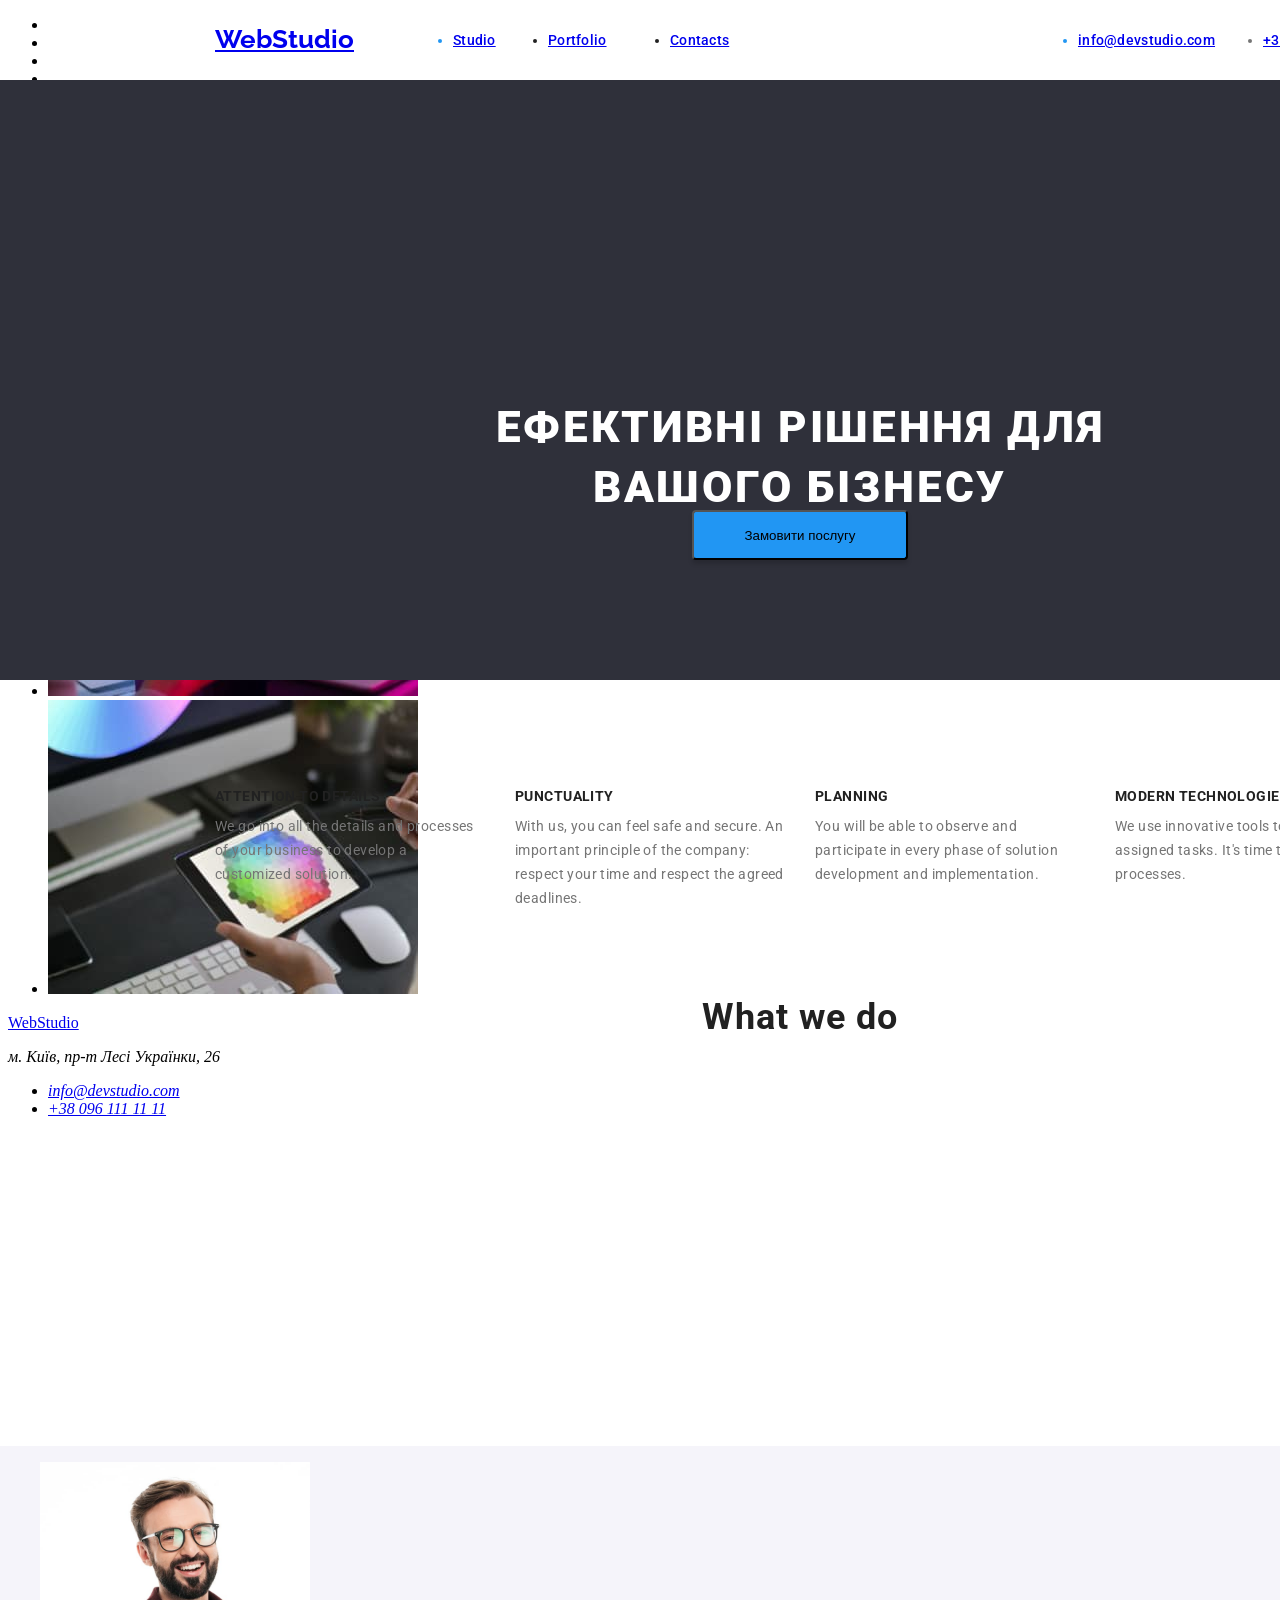
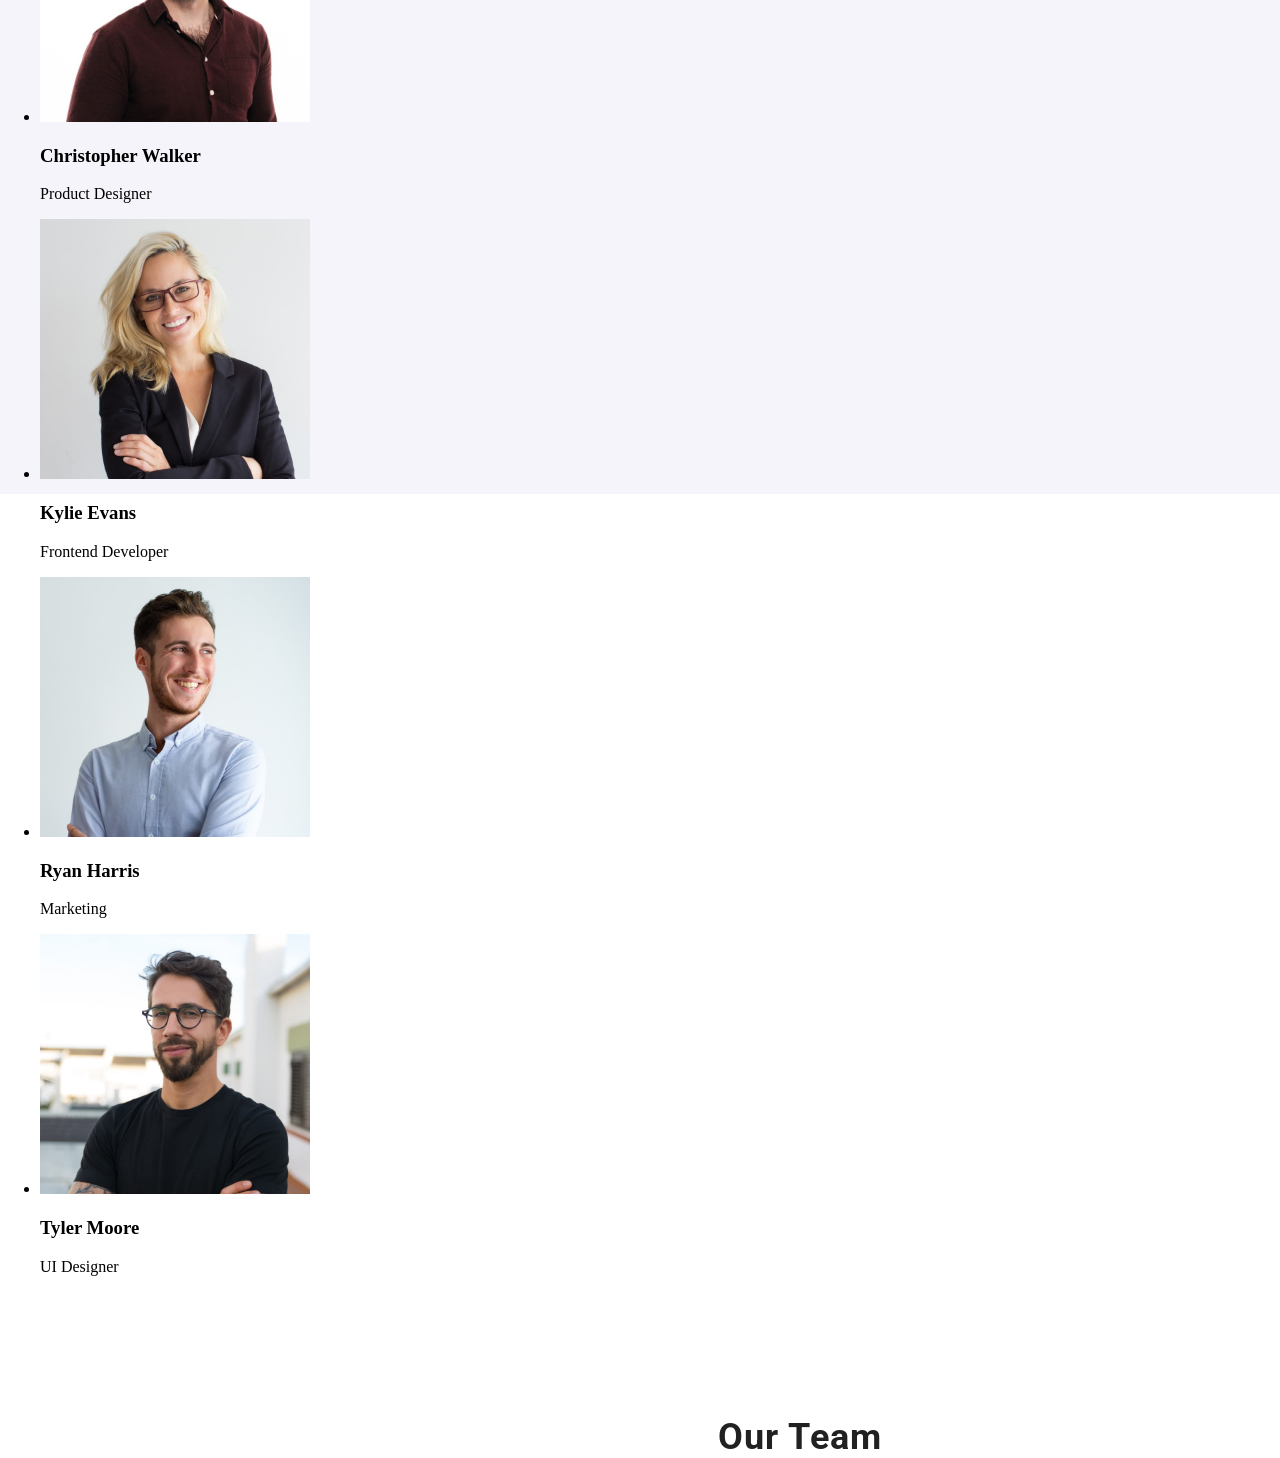
==== commit d1cd2880: "asd" ====
--- a/index.html
+++ b/index.html
@@ -5,54 +5,60 @@
     <meta http-equiv="X-UA-Compatible" content="IE=edge">
     <meta name="viewport" content="width=device-width, initial-scale=1.0">
     <title>WebStudio</title>
-    <link rel="stylesheet" href="/css/styles.css">
+    <link rel="preconnect" href="https://fonts.googleapis.com" />
+    <link rel="preconnect" href="https://fonts.gstatic.com" crossorigin />
+    <link
+      href="https://fonts.googleapis.com/css2?family=Raleway:wght@700&family=Roboto:wght@400;500;700;900&display=swap"
+      rel="stylesheet"
+    />
+    <link rel="stylesheet" href="/css/styles.css" />
   </head>
   <body>
-    <header>
-      <a href="#">WebStudio</a>
+    <header class="header-link">
+      <a class="hedder-link-log"href="#">WebStudio</a>
       <nav>
         <ul>
-          <li><a href="#">Studio</a></li>
-          <li><a href="./portfolio.html">Portfolio</a></li>
-          <li><a href="#">Contacts</a></li>
+          <li class="header-nav-links"><a href="#">Studio</a></li>
+          <li class="header-nav-linkp"><a href="./portfolio.html">Portfolio</a></li>
+          <li class="header-nav-linkc"><a href="#">Contacts</a></li>
         </ul>
       </nav>
       <ul>
-        <li><a href="mailto:info@devstudio.com">info@devstudio.com</a></li>
-        <li><a href="tel:+380961111111">+38 096 111 11 11</a></li>
+        <li class="header-link-mail"><a href="mailto:info@devstudio.com">info@devstudio.com</a></li>
+        <li class="header-link-tel"><a href="tel:+380961111111">+38 096 111 11 11</a></li>
       </ul>
     </header>
     <main>
       <section class="service">
-        <h1>Ефективні рішення для вашого бізнесу</h1>
-        <button type="button">Замовити послугу</button>
+        <h1 class="service-voice">Ефективні рішення для вашого бізнесу</h1>
+        <button class="service-act" class="service-act-button" type="button">Замовити послугу</button>
       </section>
-      <section class="business">
+      <section class="busines">
         <ul>
           <li>
-            <h3>ATTENTION TO DETAILS</h3>
-            <p>
+            <h3 class="busines-one">ATTENTION TO DETAILS</h3>
+            <p class="busines-one-det">
               We go into all the details and processes of your business to
               develop a customized solution.
             </p>
           </li>
           <li>
-            <h3>PUNCTUALITY</h3>
-            <p>
+            <h3 class="busines-two">PUNCTUALITY</h3>
+            <p class="busines-two-det">
               With us, you can feel safe and secure. An important principle of
               the company: respect your time and respect the agreed deadlines.
             </p>
           </li>
           <li>
-            <h3>PLANNING</h3>
-            <p>
+            <h3 class="busines-tree">PLANNING</h3>
+            <p class="busines-tree-det">
               You will be able to observe and participate in every phase of
               solution development and implementation.
             </p>
           </li>
           <li>
-            <h3>MODERN TECHNOLOGIES</h3>
-            <p>
+            <h3 class="busines-four">MODERN TECHNOLOGIES</h3>
+            <p class="busines-four-det">
               We use innovative tools to solve assigned tasks. It's time to
               simplify work processes.
             </p>
@@ -60,35 +66,39 @@
         </ul>
       </section>
       <section class="img">
-        <h2>What we do</h2>
+        <h2 class="img-skr">What we do</h2>
         <ul>
-          <li><img src="./images/img1opt.jpg" alt="tab" width="370"></li>
-          <li><img src="./images/img2opt.jpg" alt="note" width="370"></li>
-          <li><img src="./images/img3opt.jpg" alt="pad" width="370"></li>
+          <li><img src="./images/img1opt.jpg" alt="tab" width="370" /></li>
+          <li><img src="./images/img2opt.jpg" alt="note" width="370" /></li>
+          <li><img src="./images/img3opt.jpg" alt="pad" width="370" /></li>
         </ul>
       </section>
       <section class="team">
-        <h2>Our Team</h2>
+        <h2 class="team-info">Our Team</h2>
         <ul>
           <li>
-            <img src="./images/Teamagopt.jpg" alt="Christopher Walker" width="270">
+            <img
+              src="./images/Teamagopt.jpg"
+              alt="Christopher Walker"
+              width="270"
+            />
             <h3>Christopher Walker</h3>
             <p>Product Designer</p>
           </li>
           <li>
-            <img src="./images/Teamage1opt.jpg" alt="Kylie Evans" width="270">
+            <img src="./images/Teamage1opt.jpg" alt="Kylie Evans" width="270" />
             <h3>Kylie Evans</h3>
             <p>Frontend Developer</p>
           </li>
           <li>
-            <img src="./images/Teamage2opt.jpg" alt="Ryan Harris" width="270">
+            <img src="./images/Teamage2opt.jpg" alt="Ryan Harris" width="270" />
             <h3>Ryan Harris</h3>
             <p>Marketing</p>
           </li>
           <li>
-            <img src="./images/Teamage3opt.jpg" alt="Tyler Moore" width="270">
+            <img src="./images/Teamage3opt.jpg" alt="Tyler Moore" width="270" />
             <h3>Tyler Moore</h3>
-            <p>UI DesignerUI Designer</p>
+            <p>UI Designer</p>
           </li>
         </ul>
       </section>
@@ -105,3 +115,4 @@
     </footer>
   </body>
 </html>
+
--- a/css/styles.css
+++ b/css/styles.css
@@ -1 +1,601 @@
-body {}+<<<<<<< HEAD
+body {}
+=======
+body {
+  font-family: "roboto", sans-serif;
+}
+.hedder-link-log {
+  position: absolute;
+  width: 145px;
+  height: 31px;
+  left: 215px;
+  top: 24px;
+
+  font-family: "Raleway";
+  font-style: normal;
+  font-weight: 700;
+  font-size: 26px;
+  line-height: 31px;
+}
+.header-nav-links {
+  position: absolute;
+  width: 45px;
+  height: 16px;
+  left: 453px;
+  top: 32px;
+
+  font-family: "Roboto";
+  font-style: normal;
+  font-weight: 500;
+  font-size: 14px;
+  line-height: 16px;
+  letter-spacing: 0.02em;
+
+  color: #2196f3;
+}
+.header-nav-linkp {
+  position: absolute;
+  width: 72px;
+  height: 16px;
+  left: 548px;
+  top: 32px;
+
+  font-family: "Roboto";
+  font-style: normal;
+  font-weight: 500;
+  font-size: 14px;
+  line-height: 16px;
+  letter-spacing: 0.02em;
+
+  color: #212121;
+}
+.header-nav-linkc {
+  position: absolute;
+  width: 64px;
+  height: 16px;
+  left: 670px;
+  top: 32px;
+
+  font-family: "Roboto";
+  font-style: normal;
+  font-weight: 500;
+  font-size: 14px;
+  line-height: 16px;
+  letter-spacing: 0.02em;
+
+  color: #212121;
+}
+.header-link-mail {
+  position: absolute;
+  width: 135px;
+  height: 16px;
+  left: 1078px;
+  top: 32px;
+
+  font-family: "Roboto";
+  font-style: normal;
+  font-weight: 500;
+  font-size: 14px;
+  line-height: 16px;
+  letter-spacing: 0.02em;
+
+  color: #2196f3;
+}
+.header-link-tel {
+  position: absolute;
+  width: 122px;
+  height: 16px;
+  left: 1263px;
+  top: 32px;
+
+  font-family: "Roboto";
+  font-style: normal;
+  font-weight: 500;
+  font-size: 14px;
+  line-height: 16px;
+  letter-spacing: 0.02em;
+
+  color: #757575;
+}
+.service {
+  position: absolute;
+  width: 1600px;
+  height: 600px;
+  left: 0px;
+  top: 80px;
+
+  background: #2f303a;
+}
+.service-voice {
+  position: absolute;
+  width: 696px;
+  height: 120px;
+  left: 452px;
+  top: 280px;
+
+  font-family: "Roboto";
+  font-style: normal;
+  font-weight: 900;
+  font-size: 44px;
+  line-height: 60px;
+
+  text-align: center;
+  letter-spacing: 0.06em;
+  text-transform: uppercase;
+
+  color: #ffffff;
+}
+.service-act {
+  position: absolute;
+  width: 216px;
+  height: 50px;
+  left: 692px;
+  top: 430px;
+
+  background: #2196f3;
+  box-shadow: 0px 4px 4px rgba(0, 0, 0, 0.15);
+  border-radius: 4px;
+}
+
+.service-act-button {
+  position: absolute;
+  width: 152px;
+  height: 30px;
+  left: 724px;
+  top: 440px;
+
+  font-family: "Roboto";
+  font-style: normal;
+  font-weight: 700;
+  font-size: 16px;
+  line-height: 30px;
+  /* identical to box height, or 188% */
+
+  display: flex;
+  align-items: center;
+  text-align: center;
+  letter-spacing: 0.06em;
+
+  color: #ffffff;
+}
+.busines-one {
+  position: absolute;
+  width: 270px;
+  height: 16px;
+  left: 215px;
+  top: 774px;
+
+  font-family: "Roboto";
+  font-style: normal;
+  font-weight: 700;
+  font-size: 14px;
+  line-height: 16px;
+  letter-spacing: 0.03em;
+  text-transform: uppercase;
+
+  color: #212121;
+}
+.busines-one-det {
+  position: absolute;
+  width: 270px;
+  height: 72px;
+  left: 215px;
+  top: 800px;
+
+  font-family: "Roboto";
+  font-style: normal;
+  font-weight: 400;
+  font-size: 14px;
+  line-height: 24px;
+  /* or 171% */
+
+  letter-spacing: 0.03em;
+
+  color: #757575;
+}
+.busines-two {
+  position: absolute;
+  width: 270px;
+  height: 16px;
+  left: 515px;
+  top: 774px;
+
+  font-family: "Roboto";
+  font-style: normal;
+  font-weight: 700;
+  font-size: 14px;
+  line-height: 16px;
+  letter-spacing: 0.03em;
+  text-transform: uppercase;
+
+  color: #212121;
+}
+.busines-two-det {
+  position: absolute;
+  width: 270px;
+  height: 48px;
+  left: 515px;
+  top: 800px;
+
+  font-family: "Roboto";
+  font-style: normal;
+  font-weight: 400;
+  font-size: 14px;
+  line-height: 24px;
+  /* or 171% */
+
+  letter-spacing: 0.03em;
+
+  color: #757575;
+}
+.busines-tree {
+  position: absolute;
+  width: 270px;
+  height: 16px;
+  left: 815px;
+  top: 774px;
+
+  font-family: "Roboto";
+  font-style: normal;
+  font-weight: 700;
+  font-size: 14px;
+  line-height: 16px;
+  letter-spacing: 0.03em;
+  text-transform: uppercase;
+
+  color: #212121;
+}
+.busines-tree-det {
+  position: absolute;
+  width: 270px;
+  height: 48px;
+  left: 815px;
+  top: 800px;
+
+  font-family: "Roboto";
+  font-style: normal;
+  font-weight: 400;
+  font-size: 14px;
+  line-height: 24px;
+  /* or 171% */
+
+  letter-spacing: 0.03em;
+
+  color: #757575;
+}
+.busines-four {
+  position: absolute;
+  width: 270px;
+  height: 16px;
+  left: 1115px;
+  top: 774px;
+
+  font-family: "Roboto";
+  font-style: normal;
+  font-weight: 700;
+  font-size: 14px;
+  line-height: 16px;
+  letter-spacing: 0.03em;
+  text-transform: uppercase;
+
+  color: #212121;
+}
+.busines-four-det {
+  position: absolute;
+  width: 270px;
+  height: 72px;
+  left: 1115px;
+  top: 800px;
+
+  font-family: "Roboto";
+  font-style: normal;
+  font-weight: 400;
+  font-size: 14px;
+  line-height: 24px;
+  /* or 171% */
+
+  letter-spacing: 0.03em;
+
+  color: #757575;
+}
+.img-skr {
+  position: absolute;
+  width: 366px;
+  height: 42px;
+  left: 617px;
+  top: 966px;
+
+  font-family: "Roboto";
+  font-style: normal;
+  font-weight: 700;
+  font-size: 36px;
+  line-height: 42px;
+  text-align: center;
+  letter-spacing: 0.03em;
+
+  color: #212121;
+}
+.img-pos-one {
+  position: absolute;
+  width: 370px;
+  height: 294px;
+  left: 215px;
+  top: 1058px;
+
+  background: url(close-up-image-programer-working-his-desk-office_1098-18707.jpg);
+  mix-blend-mode: normal;
+}
+.img-pos-two {
+  position: absolute;
+  width: 370px;
+  height: 294px;
+  left: 615px;
+  top: 1058px;
+  background: url(web-ui-designers-are-developing-application-smartphones-team-creators-is-working-interface-mobile-phones_8119-2713.jpg);
+}
+.img-pos-tree {
+  position: absolute;
+  width: 370px;
+  height: 294px;
+  left: 1015px;
+  top: 1058px;
+
+  background: url(creative-artist-web-design-with-working-colour-selection-graphic-tablet_35674-1119.jpg);
+}
+.team {
+    position: absolute;
+    width: 1600px;
+    height: 648px;
+    left: 0px;
+    top: 1446px;
+    
+    background: #F5F4FA;
+}
+.team-info{
+    position: absolute;
+    width: 264px;
+    height: 42px;
+    left: 668px;
+    top: 1540px;
+    
+    font-family: 'Roboto';
+    font-style: normal;
+    font-weight: 700;
+    font-size: 36px;
+    line-height: 42px;
+    text-align: center;
+    letter-spacing: 0.03em;
+    
+    color: #212121;
+    
+}
+.info-zone {
+  position: absolute;
+  width: 270px;
+  height: 368px;
+  left: 215px;
+  top: 1632px;
+
+  background: #ffffff;
+  /* material shadow v1 */
+
+  box-shadow: 0px 1px 3px rgba(0, 0, 0, 0.12), 0px 1px 1px rgba(0, 0, 0, 0.14),
+    0px 2px 1px rgba(0, 0, 0, 0.2);
+  border-radius: 0px 0px 4px 4px;
+}
+.info-img-one {
+  position: absolute;
+  width: 270px;
+  height: 260px;
+  left: 215px;
+  top: 1632px;
+
+  background: url(4853.jpg);
+  border-radius: 0px;
+}
+.info-name-one {
+  position: absolute;
+  width: 129px;
+  height: 19px;
+  left: 286px;
+  top: 1922px;
+
+  font-family: "Roboto";
+  font-style: normal;
+  font-weight: 500;
+  font-size: 16px;
+  line-height: 19px;
+  /* identical to box height */
+
+  text-align: center;
+  letter-spacing: 0.03em;
+
+  color: #212121;
+}
+.info-name-one-man {
+  position: absolute;
+  width: 130px;
+  height: 19px;
+  left: 285px;
+  top: 1951px;
+
+  font-family: "Roboto";
+  font-style: normal;
+  font-weight: 400;
+  font-size: 16px;
+  line-height: 19px;
+  /* identical to box height */
+
+  text-align: center;
+  letter-spacing: 0.03em;
+
+  color: #757575;
+}
+.info-zone-one {
+  position: absolute;
+  width: 270px;
+  height: 368px;
+  left: 515px;
+  top: 1632px;
+
+  background: #ffffff;
+  /* material shadow v1 */
+
+  box-shadow: 0px 1px 3px rgba(0, 0, 0, 0.12), 0px 1px 1px rgba(0, 0, 0, 0.14),
+    0px 2px 1px rgba(0, 0, 0, 0.2);
+  border-radius: 0px 0px 4px 4px;
+}
+.info-img-two {
+  position: absolute;
+  width: 270px;
+  height: 260px;
+  left: 515px;
+  top: 1632px;
+
+  background: url(5844.jpg);
+  border-radius: 0px;
+}
+.img-pos-two-man {
+  position: absolute;
+  width: 104px;
+  height: 19px;
+  left: 598px;
+  top: 1922px;
+
+  font-family: "Roboto";
+  font-style: normal;
+  font-weight: 500;
+  font-size: 16px;
+  line-height: 19px;
+  /* identical to box height */
+
+  text-align: center;
+  letter-spacing: 0.03em;
+
+  color: #212121;
+}
+.info-zone-two {
+  position: absolute;
+  width: 270px;
+  height: 368px;
+  left: 815px;
+  top: 1632px;
+
+  background: #ffffff;
+  /* material shadow v1 */
+
+  box-shadow: 0px 1px 3px rgba(0, 0, 0, 0.12), 0px 1px 1px rgba(0, 0, 0, 0.14),
+    0px 2px 1px rgba(0, 0, 0, 0.2);
+  border-radius: 0px 0px 4px;
+}
+.info-img-tree {
+  position: absolute;
+  width: 270px;
+  height: 260px;
+  left: 815px;
+  top: 1632px;
+
+  background: url(16166.jpg);
+  border-radius: 0px;
+}
+.info-name-tree {
+  position: absolute;
+  width: 130px;
+  height: 19px;
+  left: 885px;
+  top: 1922px;
+
+  font-family: "Roboto";
+  font-style: normal;
+  font-weight: 500;
+  font-size: 16px;
+  line-height: 19px;
+  /* identical to box height */
+
+  text-align: center;
+  letter-spacing: 0.03em;
+
+  color: #212121;
+}
+.img-pos-tree-man {
+  position: absolute;
+  width: 76px;
+  height: 19px;
+  left: 912px;
+  top: 1951px;
+
+  font-family: "Roboto";
+  font-style: normal;
+  font-weight: 400;
+  font-size: 16px;
+  line-height: 19px;
+  /* identical to box height */
+
+  text-align: center;
+  letter-spacing: 0.03em;
+
+  color: #757575;
+}
+.info-zone-tree {
+  position: absolute;
+  width: 270px;
+  height: 368px;
+  left: 1115px;
+  top: 1632px;
+
+  background: #ffffff;
+  /* material shadow v1 */
+
+  box-shadow: 0px 1px 3px rgba(0, 0, 0, 0.12), 0px 1px 1px rgba(0, 0, 0, 0.14),
+    0px 2px 1px rgba(0, 0, 0, 0.2);
+  border-radius: 0px 0px 4px 4px;
+}
+.info-img-four {
+  position: absolute;
+  width: 270px;
+  height: 260px;
+  left: 1115px;
+  top: 1632px;
+
+  background: url(2968);
+  border-radius: 0px;
+}
+.info-name-four {
+  position: absolute;
+  width: 145px;
+  height: 19px;
+  left: 1178px;
+  top: 1922px;
+
+  font-family: "Roboto";
+  font-style: normal;
+  font-weight: 500;
+  font-size: 16px;
+  line-height: 19px;
+  /* identical to box height */
+
+  text-align: center;
+  letter-spacing: 0.03em;
+
+  color: #212121;
+}
+.info-name-four-man {
+  position: absolute;
+  width: 87px;
+  height: 19px;
+  left: 1207px;
+  top: 1951px;
+
+  font-family: "Roboto";
+  font-style: normal;
+  font-weight: 400;
+  font-size: 16px;
+  line-height: 19px;
+  /* identical to box height */
+
+  text-align: center;
+  letter-spacing: 0.03em;
+
+  color: #757575;
+}
+>>>>>>> 37edeac0fd74b875ba75d253e46c8c53dd4bdc6a
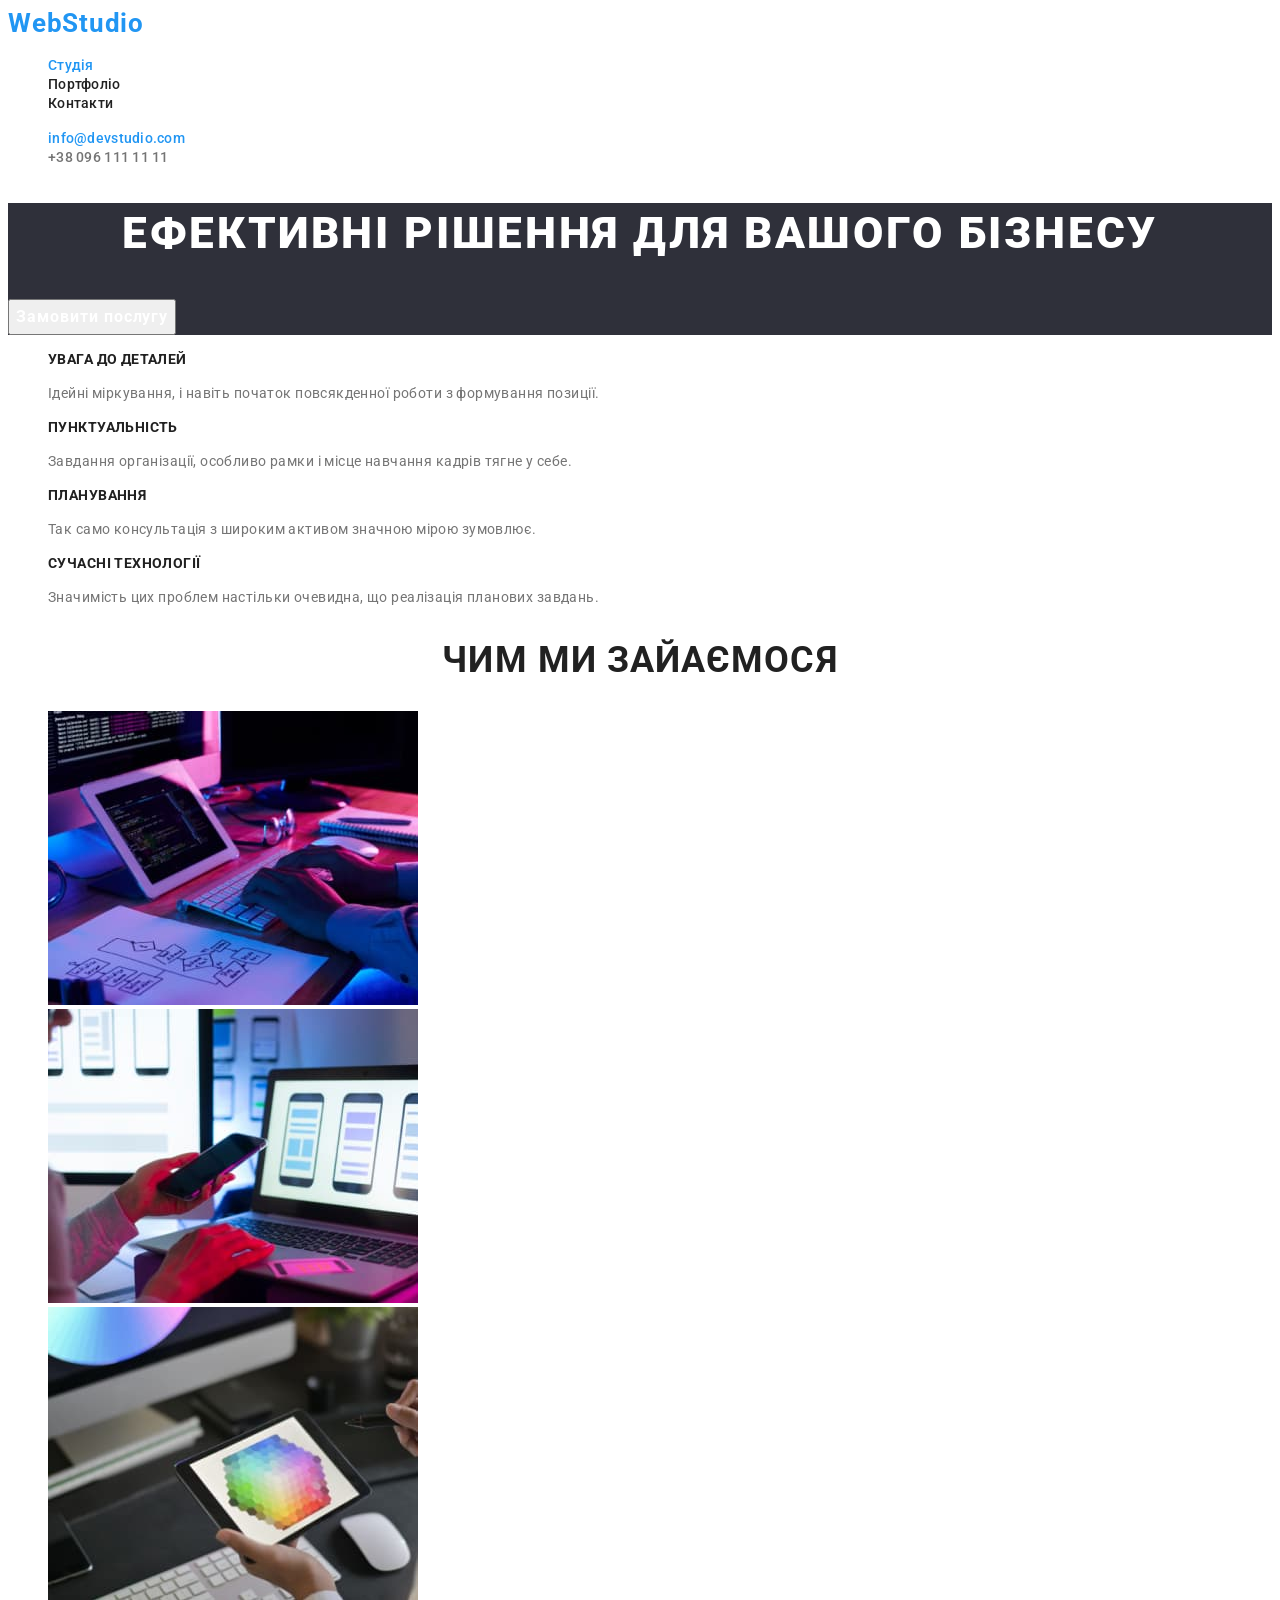
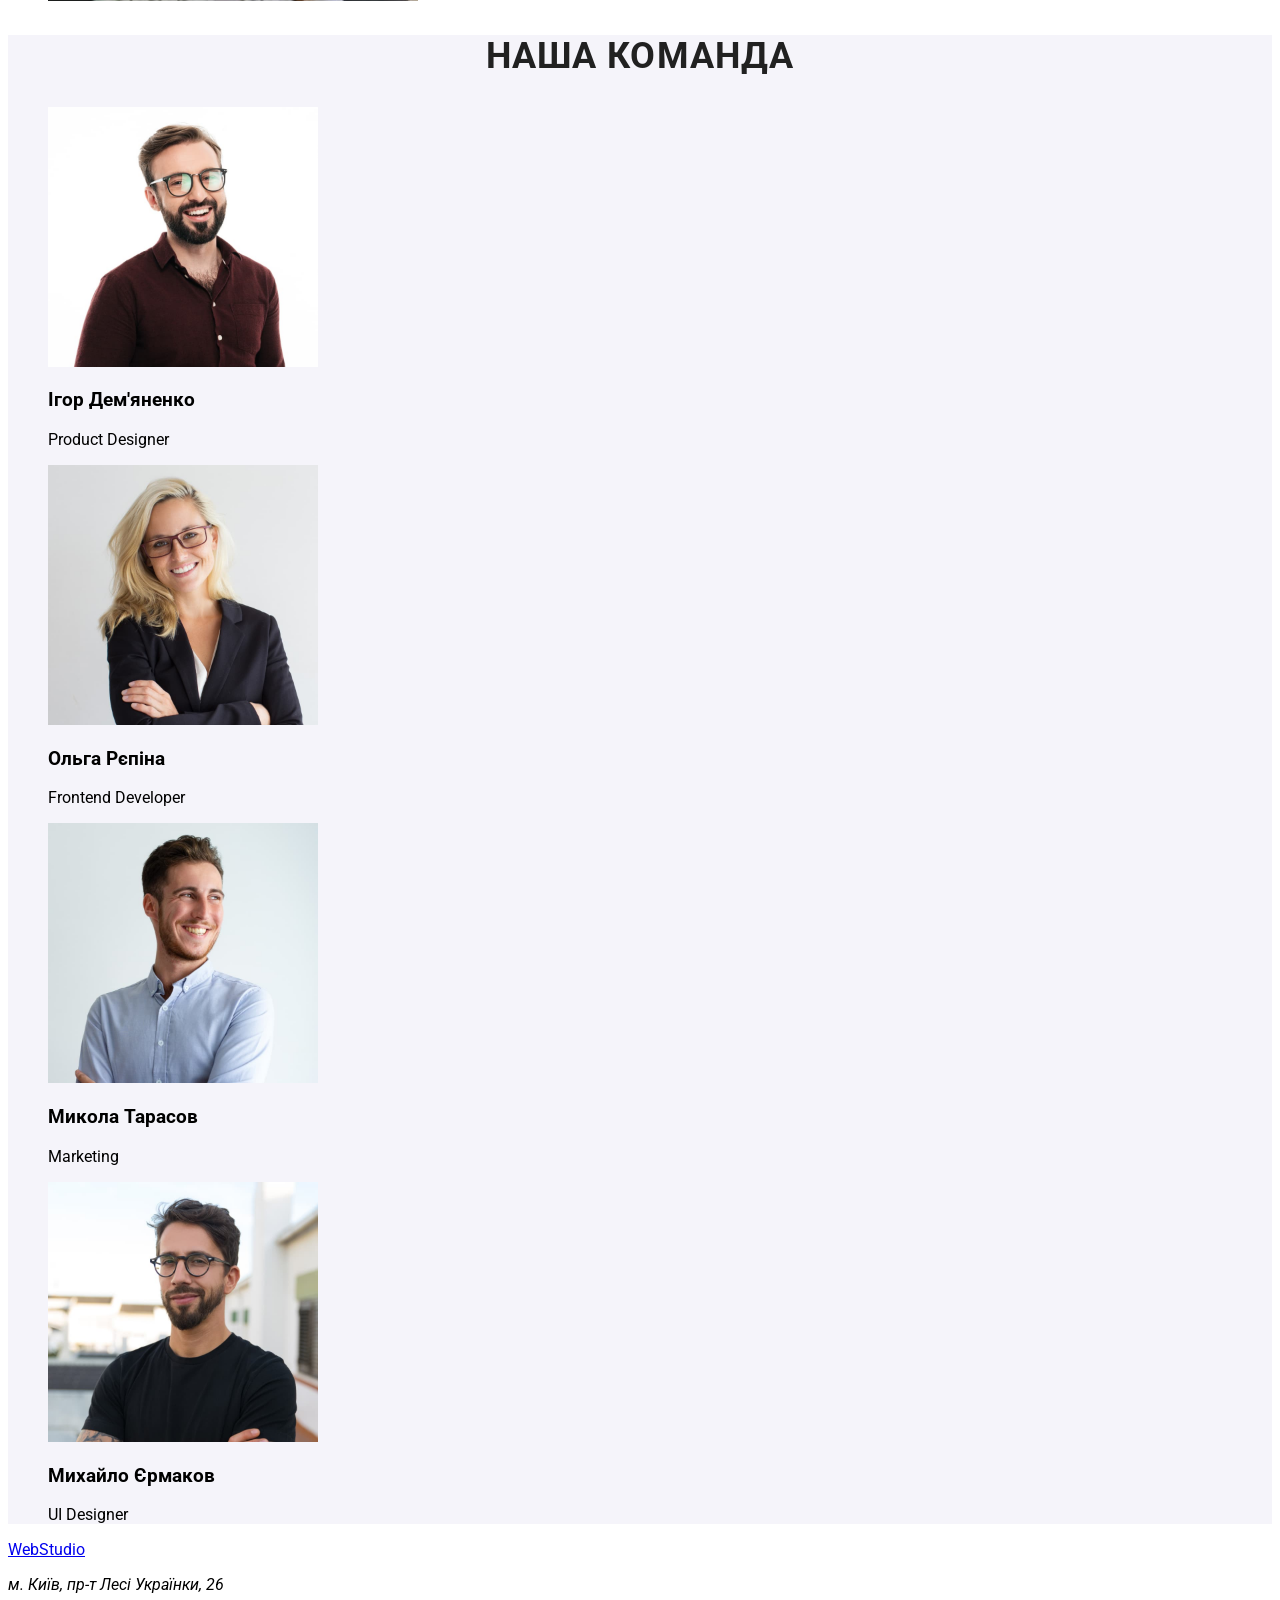
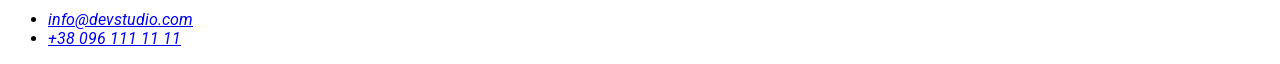
==== commit 6a5be61c: "fr" ====
--- a/index.html
+++ b/index.html
@@ -1,6 +1,6 @@
 <!DOCTYPE html>
 <html lang="en">
-  <head> 
+  <head>
     <meta charset="UTF-8">
     <meta http-equiv="X-UA-Compatible" content="IE=edge">
     <meta name="viewport" content="width=device-width, initial-scale=1.0">
@@ -11,93 +11,89 @@
       href="https://fonts.googleapis.com/css2?family=Raleway:wght@700&family=Roboto:wght@400;500;700;900&display=swap"
       rel="stylesheet"
     />
-    <link rel="stylesheet" href="/css/styles.css" />
+    <link rel="stylesheet" href="./css/styles.css" />
   </head>
-  <body>
+  <body class="body">
     <header class="header-link">
-      <a class="hedder-link-log"href="#">WebStudio</a>
-      <nav>
-        <ul>
-          <li class="header-nav-links"><a href="#">Studio</a></li>
-          <li class="header-nav-linkp"><a href="./portfolio.html">Portfolio</a></li>
-          <li class="header-nav-linkc"><a href="#">Contacts</a></li>
+      <a class="hedder-link-log link"href="#">WebStudio</a>
+      <nav class="header-nav">
+        <ul class="header-nav-list list">
+          <li><a class="header-nav-links link" href="#">Студія</a></li>
+          <li><a class="header-nav-linkp link" href="./portfolio.html">Портфоліо</a></li>
+          <li><a class="header-nav-linkc link" href="#">Контакти</a></li>
         </ul>
       </nav>
-      <ul>
-        <li class="header-link-mail"><a href="mailto:info@devstudio.com">info@devstudio.com</a></li>
-        <li class="header-link-tel"><a href="tel:+380961111111">+38 096 111 11 11</a></li>
+      <ul class="header-link-list list">
+        <li><a class="header-link-mail link" href="mailto:info@devstudio.com">info@devstudio.com</a></li>
+        <li><a class="header-link-tel link" href="tel:+380961111111">+38 096 111 11 11</a></li>
       </ul>
     </header>
     <main>
       <section class="service">
         <h1 class="service-voice">Ефективні рішення для вашого бізнесу</h1>
-        <button class="service-act" class="service-act-button" type="button">Замовити послугу</button>
+        <button class="service-act-button button" type="button">Замовити послугу</button>
       </section>
       <section class="busines">
-        <ul>
+        <ul class="list">
           <li>
-            <h3 class="busines-one">ATTENTION TO DETAILS</h3>
+            <h3 class="busines-one">УВАГА ДО ДЕТАЛЕЙ </h3>
             <p class="busines-one-det">
-              We go into all the details and processes of your business to
-              develop a customized solution.
+              Ідейні міркування, і навіть початок повсякденної роботи з формування позиції.
             </p>
           </li>
           <li>
-            <h3 class="busines-two">PUNCTUALITY</h3>
+            <h3 class="busines-two">ПУНКТУАЛЬНІСТЬ</h3>
             <p class="busines-two-det">
-              With us, you can feel safe and secure. An important principle of
-              the company: respect your time and respect the agreed deadlines.
+              Завдання організації, особливо рамки і місце навчання кадрів тягне у себе.
             </p>
           </li>
           <li>
-            <h3 class="busines-tree">PLANNING</h3>
+            <h3 class="busines-tree">ПЛАНУВАННЯ</h3>
             <p class="busines-tree-det">
-              You will be able to observe and participate in every phase of
-              solution development and implementation.
+              Так само консультація з широким активом значною мірою зумовлює.
             </p>
           </li>
           <li>
-            <h3 class="busines-four">MODERN TECHNOLOGIES</h3>
+            <h3 class="busines-four">СУЧАСНІ ТЕХНОЛОГІЇ</h3>
             <p class="busines-four-det">
-              We use innovative tools to solve assigned tasks. It's time to
-              simplify work processes.
+              Значимість цих проблем настільки очевидна, що реалізація планових завдань.
             </p>
           </li>
         </ul>
       </section>
       <section class="img">
-        <h2 class="img-skr">What we do</h2>
-        <ul>
+        <h2 class="img-skr">ЧИМ МИ ЗАЙАЄМОСЯ</h2>
+        <ul class="list">
           <li><img src="./images/img1opt.jpg" alt="tab" width="370" /></li>
           <li><img src="./images/img2opt.jpg" alt="note" width="370" /></li>
           <li><img src="./images/img3opt.jpg" alt="pad" width="370" /></li>
         </ul>
       </section>
       <section class="team">
-        <h2 class="team-info">Our Team</h2>
-        <ul>
+        <h2 class="team-info">НАША КОМАНДА</h2>
+        <ul class="list">
           <li>
             <img
               src="./images/Teamagopt.jpg"
               alt="Christopher Walker"
               width="270"
             />
-            <h3>Christopher Walker</h3>
+            <h3>Ігор Дем'яненко</h3>
             <p>Product Designer</p>
           </li>
           <li>
             <img src="./images/Teamage1opt.jpg" alt="Kylie Evans" width="270" />
-            <h3>Kylie Evans</h3>
+            <h3>Ольга Рєпіна</h3>
             <p>Frontend Developer</p>
           </li>
           <li>
             <img src="./images/Teamage2opt.jpg" alt="Ryan Harris" width="270" />
-            <h3>Ryan Harris</h3>
+            <h3>Микола Тарасов</h3>
             <p>Marketing</p>
           </li>
           <li>
             <img src="./images/Teamage3opt.jpg" alt="Tyler Moore" width="270" />
-            <h3>Tyler Moore</h3>
+            <h3>Михайло Єрмаков</h3>
             <p>UI Designer</p>
           </li>
         </ul>
--- a/css/styles.css
+++ b/css/styles.css
@@ -1,31 +1,27 @@
-<<<<<<< HEAD
-body {}
-=======
-body {
+.body {
   font-family: "roboto", sans-serif;
+  background: #ffffff;
+}
+.link {
+  text-decoration: none;
+}
+.list {
+  list-style: none;
+}
+.header-link {
+  background: #ffffff;
 }
 .hedder-link-log {
-  position: absolute;
-  width: 145px;
-  height: 31px;
-  left: 215px;
-  top: 24px;
-
-  font-family: "Raleway";
-  font-style: normal;
   font-weight: 700;
   font-size: 26px;
   line-height: 31px;
+  /* identical to box height */
+
+  letter-spacing: 0.03em;
+
+  color: #2196f3;
 }
 .header-nav-links {
-  position: absolute;
-  width: 45px;
-  height: 16px;
-  left: 453px;
-  top: 32px;
-
-  font-family: "Roboto";
-  font-style: normal;
   font-weight: 500;
   font-size: 14px;
   line-height: 16px;
@@ -34,14 +30,6 @@
   color: #2196f3;
 }
 .header-nav-linkp {
-  position: absolute;
-  width: 72px;
-  height: 16px;
-  left: 548px;
-  top: 32px;
-
-  font-family: "Roboto";
-  font-style: normal;
   font-weight: 500;
   font-size: 14px;
   line-height: 16px;
@@ -50,14 +38,6 @@
   color: #212121;
 }
 .header-nav-linkc {
-  position: absolute;
-  width: 64px;
-  height: 16px;
-  left: 670px;
-  top: 32px;
-
-  font-family: "Roboto";
-  font-style: normal;
   font-weight: 500;
   font-size: 14px;
   line-height: 16px;
@@ -66,14 +46,6 @@
   color: #212121;
 }
 .header-link-mail {
-  position: absolute;
-  width: 135px;
-  height: 16px;
-  left: 1078px;
-  top: 32px;
-
-  font-family: "Roboto";
-  font-style: normal;
   font-weight: 500;
   font-size: 14px;
   line-height: 16px;
@@ -82,14 +54,6 @@
   color: #2196f3;
 }
 .header-link-tel {
-  position: absolute;
-  width: 122px;
-  height: 16px;
-  left: 1263px;
-  top: 32px;
-
-  font-family: "Roboto";
-  font-style: normal;
   font-weight: 500;
   font-size: 14px;
   line-height: 16px;
@@ -98,26 +62,13 @@
   color: #757575;
 }
 .service {
-  position: absolute;
-  width: 1600px;
-  height: 600px;
-  left: 0px;
-  top: 80px;
-
   background: #2f303a;
 }
 .service-voice {
-  position: absolute;
-  width: 696px;
-  height: 120px;
-  left: 452px;
-  top: 280px;
-
-  font-family: "Roboto";
-  font-style: normal;
   font-weight: 900;
   font-size: 44px;
   line-height: 60px;
+  /* or 136% */
 
   text-align: center;
   letter-spacing: 0.06em;
@@ -126,47 +77,23 @@
   color: #ffffff;
 }
 .service-act {
-  position: absolute;
-  width: 216px;
-  height: 50px;
-  left: 692px;
-  top: 430px;
-
   background: #2196f3;
   box-shadow: 0px 4px 4px rgba(0, 0, 0, 0.15);
   border-radius: 4px;
 }
 
 .service-act-button {
-  position: absolute;
-  width: 152px;
-  height: 30px;
-  left: 724px;
-  top: 440px;
-
-  font-family: "Roboto";
-  font-style: normal;
   font-weight: 700;
   font-size: 16px;
   line-height: 30px;
-  /* identical to box height, or 188% */
-
   display: flex;
   align-items: center;
   text-align: center;
   letter-spacing: 0.06em;
-
   color: #ffffff;
+  font-family: inherit;
 }
 .busines-one {
-  position: absolute;
-  width: 270px;
-  height: 16px;
-  left: 215px;
-  top: 774px;
-
-  font-family: "Roboto";
-  font-style: normal;
   font-weight: 700;
   font-size: 14px;
   line-height: 16px;
@@ -176,14 +103,23 @@
   color: #212121;
 }
 .busines-one-det {
-  position: absolute;
-  width: 270px;
-  height: 72px;
-  left: 215px;
-  top: 800px;
-
-  font-family: "Roboto";
-  font-style: normal;
+  font-weight: 400;
+  font-size: 14px;
+  line-height: 24px;
+  letter-spacing: 0.03em;
+
+  color: #757575;
+}
+.busines-two {
+  font-weight: 700;
+  font-size: 14px;
+  line-height: 16px;
+  letter-spacing: 0.03em;
+  text-transform: uppercase;
+
+  color: #212121;
+}
+.busines-two-det {
   font-weight: 400;
   font-size: 14px;
   line-height: 24px;
@@ -193,32 +129,16 @@
 
   color: #757575;
 }
-.busines-two {
-  position: absolute;
-  width: 270px;
-  height: 16px;
-  left: 515px;
-  top: 774px;
-
-  font-family: "Roboto";
-  font-style: normal;
-  font-weight: 700;
-  font-size: 14px;
-  line-height: 16px;
-  letter-spacing: 0.03em;
-  text-transform: uppercase;
-
-  color: #212121;
-}
-.busines-two-det {
-  position: absolute;
-  width: 270px;
-  height: 48px;
-  left: 515px;
-  top: 800px;
-
-  font-family: "Roboto";
-  font-style: normal;
+.busines-tree {
+  font-weight: 700;
+  font-size: 14px;
+  line-height: 16px;
+  letter-spacing: 0.03em;
+  text-transform: uppercase;
+
+  color: #212121;
+}
+.busines-tree-det {
   font-weight: 400;
   font-size: 14px;
   line-height: 24px;
@@ -228,32 +148,16 @@
 
   color: #757575;
 }
-.busines-tree {
-  position: absolute;
-  width: 270px;
-  height: 16px;
-  left: 815px;
-  top: 774px;
-
-  font-family: "Roboto";
-  font-style: normal;
-  font-weight: 700;
-  font-size: 14px;
-  line-height: 16px;
-  letter-spacing: 0.03em;
-  text-transform: uppercase;
-
-  color: #212121;
-}
-.busines-tree-det {
-  position: absolute;
-  width: 270px;
-  height: 48px;
-  left: 815px;
-  top: 800px;
-
-  font-family: "Roboto";
-  font-style: normal;
+.busines-four {
+  font-weight: 700;
+  font-size: 14px;
+  line-height: 16px;
+  letter-spacing: 0.03em;
+  text-transform: uppercase;
+
+  color: #212121;
+}
+.busines-four-det {
   font-weight: 400;
   font-size: 14px;
   line-height: 24px;
@@ -263,50 +167,7 @@
 
   color: #757575;
 }
-.busines-four {
-  position: absolute;
-  width: 270px;
-  height: 16px;
-  left: 1115px;
-  top: 774px;
-
-  font-family: "Roboto";
-  font-style: normal;
-  font-weight: 700;
-  font-size: 14px;
-  line-height: 16px;
-  letter-spacing: 0.03em;
-  text-transform: uppercase;
-
-  color: #212121;
-}
-.busines-four-det {
-  position: absolute;
-  width: 270px;
-  height: 72px;
-  left: 1115px;
-  top: 800px;
-
-  font-family: "Roboto";
-  font-style: normal;
-  font-weight: 400;
-  font-size: 14px;
-  line-height: 24px;
-  /* or 171% */
-
-  letter-spacing: 0.03em;
-
-  color: #757575;
-}
 .img-skr {
-  position: absolute;
-  width: 366px;
-  height: 42px;
-  left: 617px;
-  top: 966px;
-
-  font-family: "Roboto";
-  font-style: normal;
   font-weight: 700;
   font-size: 36px;
   line-height: 42px;
@@ -316,66 +177,28 @@
   color: #212121;
 }
 .img-pos-one {
-  position: absolute;
-  width: 370px;
-  height: 294px;
-  left: 215px;
-  top: 1058px;
-
   background: url(close-up-image-programer-working-his-desk-office_1098-18707.jpg);
   mix-blend-mode: normal;
 }
 .img-pos-two {
-  position: absolute;
-  width: 370px;
-  height: 294px;
-  left: 615px;
-  top: 1058px;
   background: url(web-ui-designers-are-developing-application-smartphones-team-creators-is-working-interface-mobile-phones_8119-2713.jpg);
 }
 .img-pos-tree {
-  position: absolute;
-  width: 370px;
-  height: 294px;
-  left: 1015px;
-  top: 1058px;
-
   background: url(creative-artist-web-design-with-working-colour-selection-graphic-tablet_35674-1119.jpg);
 }
 .team {
-    position: absolute;
-    width: 1600px;
-    height: 648px;
-    left: 0px;
-    top: 1446px;
-    
-    background: #F5F4FA;
-}
-.team-info{
-    position: absolute;
-    width: 264px;
-    height: 42px;
-    left: 668px;
-    top: 1540px;
-    
-    font-family: 'Roboto';
-    font-style: normal;
-    font-weight: 700;
-    font-size: 36px;
-    line-height: 42px;
-    text-align: center;
-    letter-spacing: 0.03em;
-    
-    color: #212121;
-    
+  background: #f5f4fa;
+}
+.team-info {
+  font-weight: 700;
+  font-size: 36px;
+  line-height: 42px;
+  text-align: center;
+  letter-spacing: 0.03em;
+
+  color: #212121;
 }
 .info-zone {
-  position: absolute;
-  width: 270px;
-  height: 368px;
-  left: 215px;
-  top: 1632px;
-
   background: #ffffff;
   /* material shadow v1 */
 
@@ -384,24 +207,10 @@
   border-radius: 0px 0px 4px 4px;
 }
 .info-img-one {
-  position: absolute;
-  width: 270px;
-  height: 260px;
-  left: 215px;
-  top: 1632px;
-
   background: url(4853.jpg);
   border-radius: 0px;
 }
 .info-name-one {
-  position: absolute;
-  width: 129px;
-  height: 19px;
-  left: 286px;
-  top: 1922px;
-
-  font-family: "Roboto";
-  font-style: normal;
   font-weight: 500;
   font-size: 16px;
   line-height: 19px;
@@ -413,14 +222,6 @@
   color: #212121;
 }
 .info-name-one-man {
-  position: absolute;
-  width: 130px;
-  height: 19px;
-  left: 285px;
-  top: 1951px;
-
-  font-family: "Roboto";
-  font-style: normal;
   font-weight: 400;
   font-size: 16px;
   line-height: 19px;
@@ -432,12 +233,6 @@
   color: #757575;
 }
 .info-zone-one {
-  position: absolute;
-  width: 270px;
-  height: 368px;
-  left: 515px;
-  top: 1632px;
-
   background: #ffffff;
   /* material shadow v1 */
 
@@ -446,24 +241,10 @@
   border-radius: 0px 0px 4px 4px;
 }
 .info-img-two {
-  position: absolute;
-  width: 270px;
-  height: 260px;
-  left: 515px;
-  top: 1632px;
-
   background: url(5844.jpg);
   border-radius: 0px;
 }
 .img-pos-two-man {
-  position: absolute;
-  width: 104px;
-  height: 19px;
-  left: 598px;
-  top: 1922px;
-
-  font-family: "Roboto";
-  font-style: normal;
   font-weight: 500;
   font-size: 16px;
   line-height: 19px;
@@ -475,12 +256,6 @@
   color: #212121;
 }
 .info-zone-two {
-  position: absolute;
-  width: 270px;
-  height: 368px;
-  left: 815px;
-  top: 1632px;
-
   background: #ffffff;
   /* material shadow v1 */
 
@@ -489,43 +264,20 @@
   border-radius: 0px 0px 4px;
 }
 .info-img-tree {
-  position: absolute;
-  width: 270px;
-  height: 260px;
-  left: 815px;
-  top: 1632px;
-
   background: url(16166.jpg);
   border-radius: 0px;
 }
 .info-name-tree {
-  position: absolute;
-  width: 130px;
-  height: 19px;
-  left: 885px;
-  top: 1922px;
-
-  font-family: "Roboto";
-  font-style: normal;
-  font-weight: 500;
-  font-size: 16px;
-  line-height: 19px;
-  /* identical to box height */
-
-  text-align: center;
+  font-weight: 500;
+  font-size: 16px;
+  line-height: 19px;
+  /* identical to box height */
+
   letter-spacing: 0.03em;
 
   color: #212121;
 }
 .img-pos-tree-man {
-  position: absolute;
-  width: 76px;
-  height: 19px;
-  left: 912px;
-  top: 1951px;
-
-  font-family: "Roboto";
-  font-style: normal;
   font-weight: 400;
   font-size: 16px;
   line-height: 19px;
@@ -537,12 +289,6 @@
   color: #757575;
 }
 .info-zone-tree {
-  position: absolute;
-  width: 270px;
-  height: 368px;
-  left: 1115px;
-  top: 1632px;
-
   background: #ffffff;
   /* material shadow v1 */
 
@@ -551,28 +297,13 @@
   border-radius: 0px 0px 4px 4px;
 }
 .info-img-four {
-  position: absolute;
-  width: 270px;
-  height: 260px;
-  left: 1115px;
-  top: 1632px;
-
   background: url(2968);
   border-radius: 0px;
 }
 .info-name-four {
-  position: absolute;
-  width: 145px;
-  height: 19px;
-  left: 1178px;
-  top: 1922px;
-
-  font-family: "Roboto";
-  font-style: normal;
-  font-weight: 500;
-  font-size: 16px;
-  line-height: 19px;
-  /* identical to box height */
+  font-weight: 500;
+  font-size: 16px;
+  line-height: 19px;
 
   text-align: center;
   letter-spacing: 0.03em;
@@ -580,22 +311,12 @@
   color: #212121;
 }
 .info-name-four-man {
-  position: absolute;
-  width: 87px;
-  height: 19px;
-  left: 1207px;
-  top: 1951px;
-
-  font-family: "Roboto";
-  font-style: normal;
-  font-weight: 400;
-  font-size: 16px;
-  line-height: 19px;
-  /* identical to box height */
-
-  text-align: center;
-  letter-spacing: 0.03em;
-
-  color: #757575;
-}
->>>>>>> 37edeac0fd74b875ba75d253e46c8c53dd4bdc6a
+  font-weight: 400;
+  font-size: 16px;
+  line-height: 19px;
+
+  text-align: center;
+  letter-spacing: 0.03em;
+
+  color: #757575;
+}
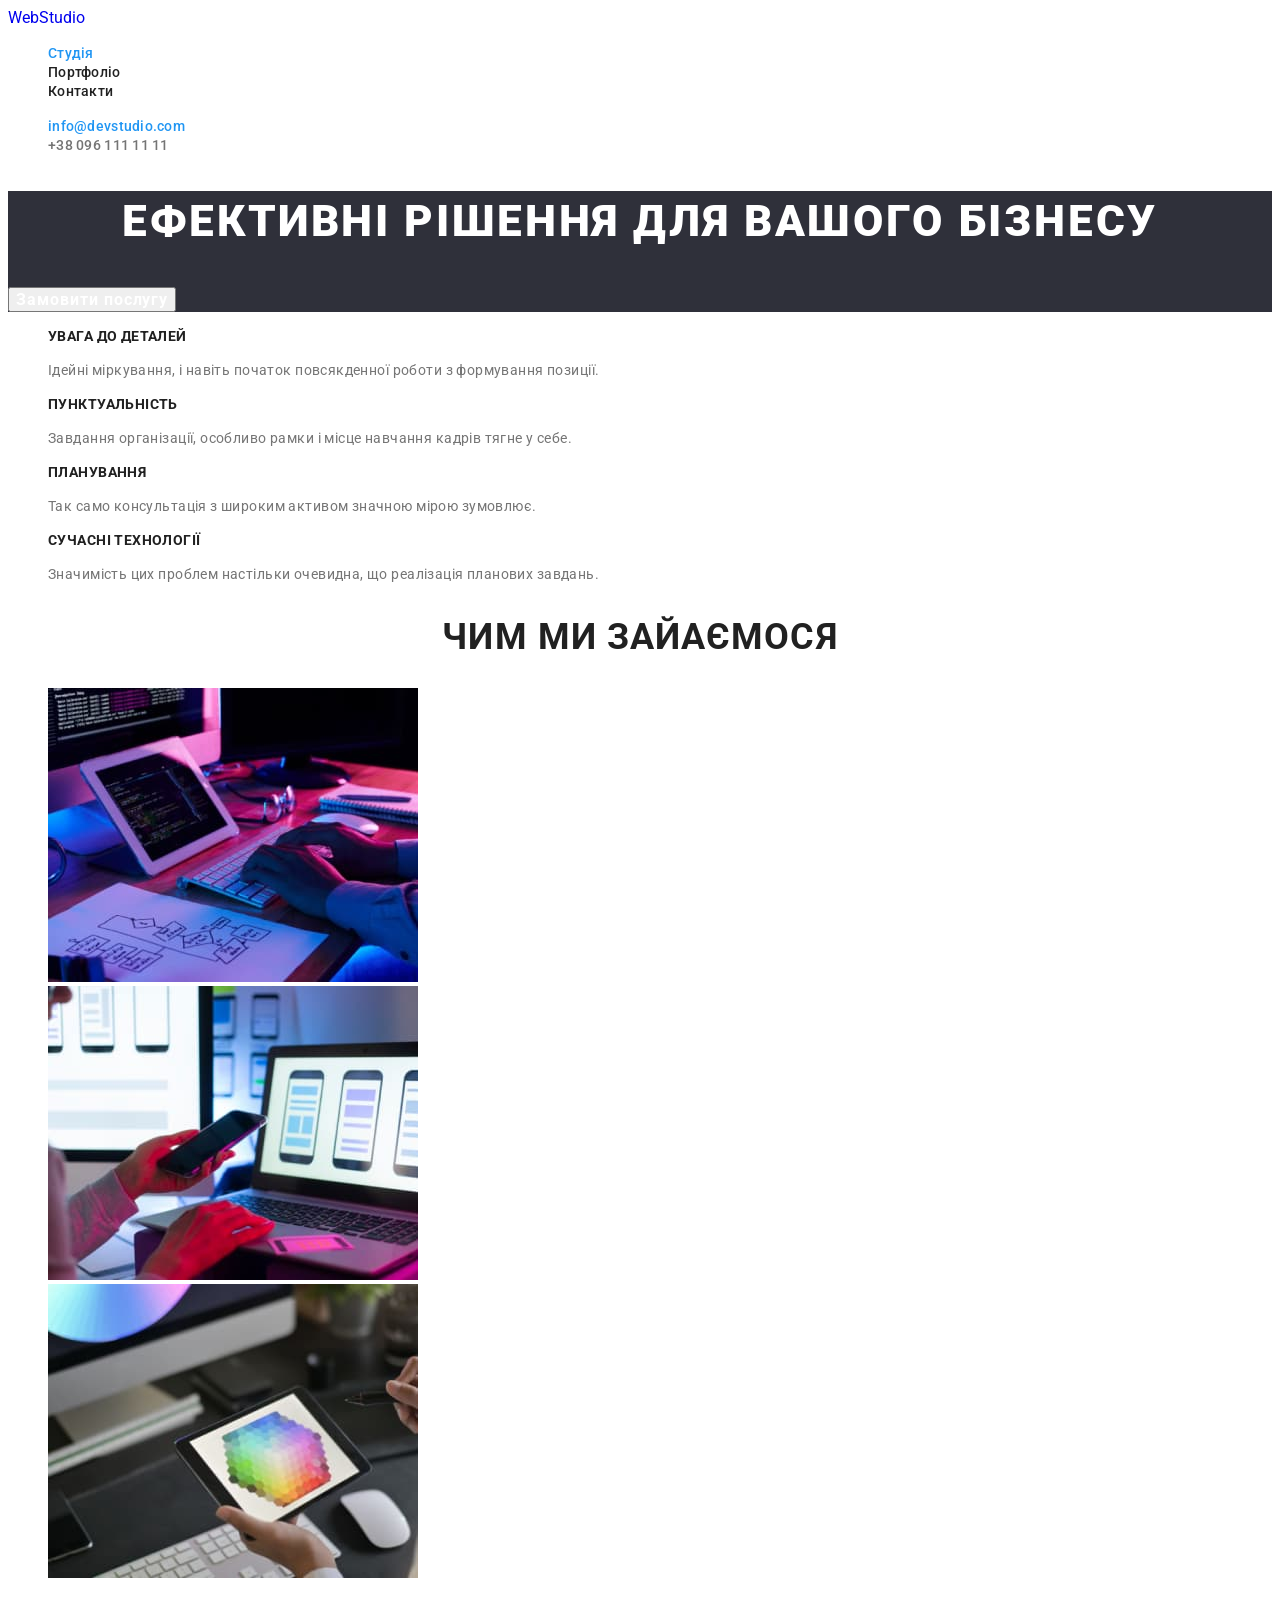
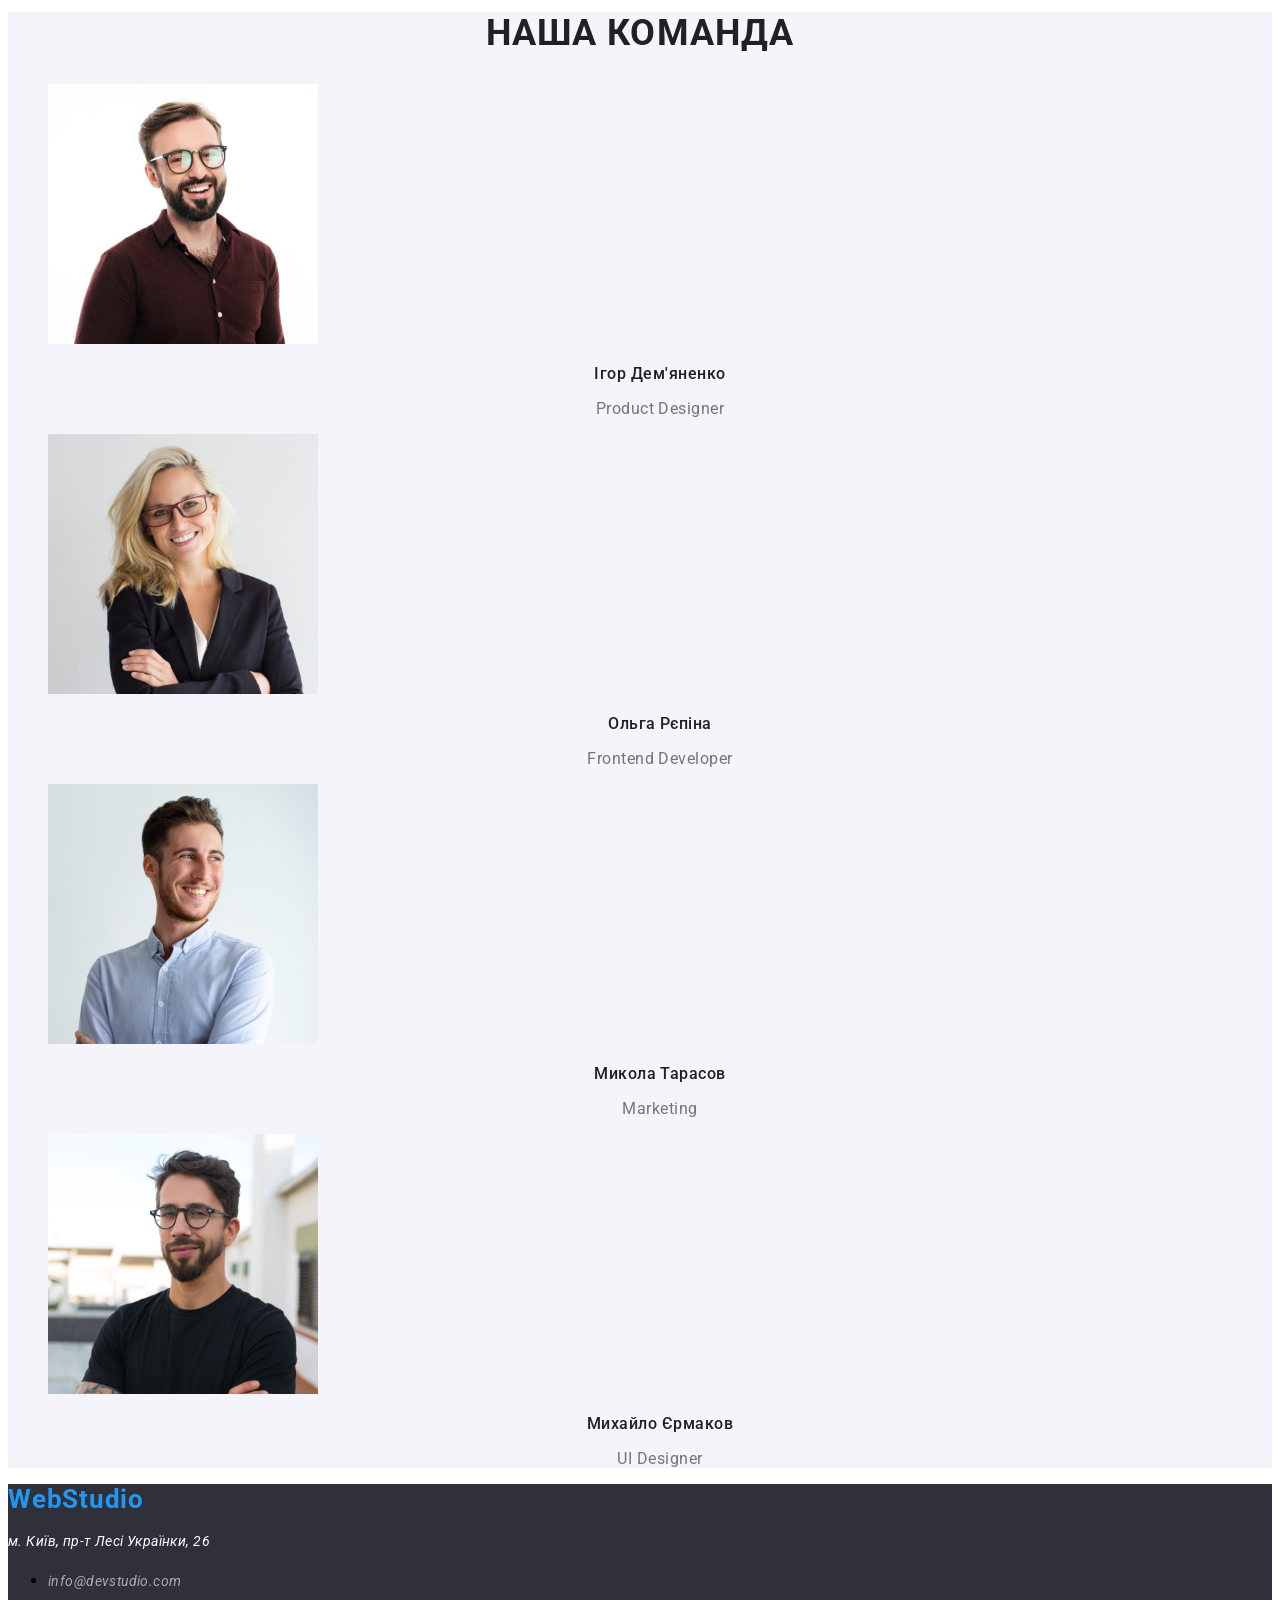
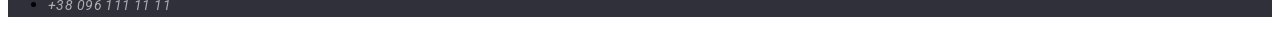
==== commit 65356134: "dasd" ====
--- a/index.html
+++ b/index.html
@@ -1,6 +1,6 @@
 <!DOCTYPE html>
 <html lang="en">
-  <head>
+  <head> 
     <meta charset="UTF-8">
     <meta http-equiv="X-UA-Compatible" content="IE=edge">
     <meta name="viewport" content="width=device-width, initial-scale=1.0">
@@ -15,23 +15,23 @@
   </head>
   <body class="body">
     <header class="header-link">
-      <a class="hedder-link-log link"href="#">WebStudio</a>
+      <a class="hedder-link-log nav-link link"href="#">WebStudio</a>
       <nav class="header-nav">
         <ul class="header-nav-list list">
-          <li><a class="header-nav-links link" href="#">Студія</a></li>
-          <li><a class="header-nav-linkp link" href="./portfolio.html">Портфоліо</a></li>
-          <li><a class="header-nav-linkc link" href="#">Контакти</a></li>
+          <li><a class="header-nav-links nav-link link" href="#">Студія</a></li>
+          <li><a class="header-nav-linkp nav-link link" href="./portfolio.html">Портфоліо</a></li>
+          <li><a class="header-nav-linkc nav-link link" href="#">Контакти</a></li>
         </ul>
       </nav>
       <ul class="header-link-list list">
-        <li><a class="header-link-mail link" href="mailto:info@devstudio.com">info@devstudio.com</a></li>
+        <li><a class="header-link-mail nav-link link" href="mailto:info@devstudio.com">info@devstudio.com</a></li>
         <li><a class="header-link-tel link" href="tel:+380961111111">+38 096 111 11 11</a></li>
       </ul>
     </header>
     <main>
       <section class="service">
         <h1 class="service-voice">Ефективні рішення для вашого бізнесу</h1>
-        <button class="service-act-button button" type="button">Замовити послугу</button>
+        <button class="service-act-button nav-link button" type="button">Замовити послугу</button>
       </section>
       <section class="busines">
         <ul class="list">
@@ -75,37 +75,37 @@
           <li>
             <img
               src="./images/Teamagopt.jpg"
-              alt="Christopher Walker"
+              alt="Ігор Дем'яненко"
               width="270"
             />
-            <h3>Ігор Дем'яненко</h3>
-            <p>Product Designer</p>
+            <h3 class="team-spec">Ігор Дем'яненко</h3>
+            <p class="team-spec-area">Product Designer</p>
           </li>
           <li>
-            <img src="./images/Teamage1opt.jpg" alt="Kylie Evans" width="270" />
-            <h3>Ольга Рєпіна</h3>
-            <p>Frontend Developer</p>
+            <img src="./images/Teamage1opt.jpg" alt="Ольга Рєпіна" width="270" />
+            <h3 class="team-spec">Ольга Рєпіна</h3>
+            <p class="team-spec-area">Frontend Developer</p>
           </li>
           <li>
-            <img src="./images/Teamage2opt.jpg" alt="Ryan Harris" width="270" />
-            <h3>Микола Тарасов</h3>
-            <p>Marketing</p>
+            <img src="./images/Teamage2opt.jpg" alt="Микола Тарасов" width="270" />
+            <h3 class="team-spec">Микола Тарасов</h3>
+            <p class="team-spec-area">Marketing</p>
           </li>
           <li>
-            <img src="./images/Teamage3opt.jpg" alt="Tyler Moore" width="270" />
-            <h3>Михайло Єрмаков</h3>
-            <p>UI Designer</p>
+            <img src="./images/Teamage3opt.jpg" alt="Михайло Єрмаков" width="270" />
+            <h3 class="team-spec">Михайло Єрмаков</h3>
+            <p class="team-spec-area">UI Designer</p>
           </li>
         </ul>
       </section>
     </main>
-    <footer>
-      <a href="#">WebStudio</a>
+    <footer class="footer-link">
+      <a class="footer-link-log nav-link link" href="#">WebStudio</a>
       <address>
-        <p>м. Київ, пр-т Лесі Українки, 26</p>
+        <p class="footer-addres-link">м. Київ, пр-т Лесі Українки, 26</p>
         <ul>
-          <li><a href="mailto:info@devstudio.com">info@devstudio.com</a></li>
-          <li><a href="tel:+380961111111">+38 096 111 11 11</a></li>
+          <li><a class="footer-mail link list" href="mailto:info@devstudio.com">info@devstudio.com</a></li>
+          <li><a class="footer-tel link list" href="tel:+380961111111">+38 096 111 11 11</a></li>
         </ul>
       </address>
     </footer>
--- a/css/styles.css
+++ b/css/styles.css
@@ -1,4 +1,4 @@
-.body {
+body {
   font-family: "roboto", sans-serif;
   background: #ffffff;
 }
@@ -11,63 +11,62 @@
 .header-link {
   background: #ffffff;
 }
+.nav-link:hover, .nav-link:focus
 .hedder-link-log {
   font-weight: 700;
   font-size: 26px;
-  line-height: 31px;
-  /* identical to box height */
-
-  letter-spacing: 0.03em;
+  line-height: calc(31 / 26);
+ letter-spacing: 0.03em;
+ color: #2196f3;
+}
+.header-nav-links {
+  font-weight: 500;
+  font-size: 14px;
+  line-height: calc(16 / 14);
+  letter-spacing: 0.02em;
 
   color: #2196f3;
 }
-.header-nav-links {
-  font-weight: 500;
-  font-size: 14px;
-  line-height: 16px;
+.header-nav-linkp {
+  font-weight: 500;
+  font-size: 14px;
+  line-height: calc(16 / 14);
+  letter-spacing: 0.02em;
+
+  color: #212121;
+}
+.header-nav-linkc {
+  font-weight: 500;
+  font-size: 14px;
+  line-height: calc(16 / 14);
+  letter-spacing: 0.02em;
+
+  color: #212121;
+}
+.header-link-mail {
+  font-weight: 500;
+  font-size: 14px;
+  line-height: calc(16 / 14);
   letter-spacing: 0.02em;
 
   color: #2196f3;
 }
-.header-nav-linkp {
-  font-weight: 500;
-  font-size: 14px;
-  line-height: 16px;
-  letter-spacing: 0.02em;
-
-  color: #212121;
-}
-.header-nav-linkc {
-  font-weight: 500;
-  font-size: 14px;
-  line-height: 16px;
-  letter-spacing: 0.02em;
-
-  color: #212121;
-}
-.header-link-mail {
-  font-weight: 500;
-  font-size: 14px;
-  line-height: 16px;
-  letter-spacing: 0.02em;
-
-  color: #2196f3;
-}
 .header-link-tel {
   font-weight: 500;
   font-size: 14px;
-  line-height: 16px;
-  letter-spacing: 0.02em;
-
-  color: #757575;
-}
+  line-height: calc(16 / 14);
+  letter-spacing: 0.02em;
+
+  color: #757575;
+}
+.nav-link:hover:focus {color: #2196F3;}
 .service {
   background: #2f303a;
 }
 .service-voice {
   font-weight: 900;
   font-size: 44px;
-  line-height: 60px;
+  line-height: calc(60 / 44);
   /* or 136% */
 
   text-align: center;
@@ -85,7 +84,7 @@
 .service-act-button {
   font-weight: 700;
   font-size: 16px;
-  line-height: 30px;
+  line-height: calc (30 / 16);
   display: flex;
   align-items: center;
   text-align: center;
@@ -93,10 +92,11 @@
   color: #ffffff;
   font-family: inherit;
 }
+.nav-link{cursor: pointer}
 .busines-one {
   font-weight: 700;
   font-size: 14px;
-  line-height: 16px;
+  line-height: calc(16 / 14);
   letter-spacing: 0.03em;
   text-transform: uppercase;
 
@@ -105,7 +105,7 @@
 .busines-one-det {
   font-weight: 400;
   font-size: 14px;
-  line-height: 24px;
+  line-height: calc(24 / 14);
   letter-spacing: 0.03em;
 
   color: #757575;
@@ -113,7 +113,7 @@
 .busines-two {
   font-weight: 700;
   font-size: 14px;
-  line-height: 16px;
+  line-height: calc(16 / 14);
   letter-spacing: 0.03em;
   text-transform: uppercase;
 
@@ -122,26 +122,24 @@
 .busines-two-det {
   font-weight: 400;
   font-size: 14px;
-  line-height: 24px;
+  line-height: calc(24 / 14);
   /* or 171% */
 
   letter-spacing: 0.03em;
-
   color: #757575;
 }
 .busines-tree {
   font-weight: 700;
   font-size: 14px;
-  line-height: 16px;
-  letter-spacing: 0.03em;
-  text-transform: uppercase;
-
+  line-height: calc(16 / 14);
+  letter-spacing: 0.03em;
+  text-transform: uppercase;
   color: #212121;
 }
 .busines-tree-det {
   font-weight: 400;
   font-size: 14px;
-  line-height: 24px;
+  line-height: calc(24 / 14);
   /* or 171% */
 
   letter-spacing: 0.03em;
@@ -151,7 +149,7 @@
 .busines-four {
   font-weight: 700;
   font-size: 14px;
-  line-height: 16px;
+  line-height: calc(16 / 14);
   letter-spacing: 0.03em;
   text-transform: uppercase;
 
@@ -160,7 +158,7 @@
 .busines-four-det {
   font-weight: 400;
   font-size: 14px;
-  line-height: 24px;
+  line-height: calc(24 / 14);
   /* or 171% */
 
   letter-spacing: 0.03em;
@@ -170,7 +168,7 @@
 .img-skr {
   font-weight: 700;
   font-size: 36px;
-  line-height: 42px;
+  line-height: calc(42 / 36);
   text-align: center;
   letter-spacing: 0.03em;
 
@@ -192,131 +190,60 @@
 .team-info {
   font-weight: 700;
   font-size: 36px;
-  line-height: 42px;
-  text-align: center;
-  letter-spacing: 0.03em;
-
-  color: #212121;
-}
-.info-zone {
-  background: #ffffff;
-  /* material shadow v1 */
-
-  box-shadow: 0px 1px 3px rgba(0, 0, 0, 0.12), 0px 1px 1px rgba(0, 0, 0, 0.14),
-    0px 2px 1px rgba(0, 0, 0, 0.2);
-  border-radius: 0px 0px 4px 4px;
-}
-.info-img-one {
-  background: url(4853.jpg);
-  border-radius: 0px;
-}
-.info-name-one {
-  font-weight: 500;
-  font-size: 16px;
-  line-height: 19px;
-  /* identical to box height */
-
-  text-align: center;
-  letter-spacing: 0.03em;
-
-  color: #212121;
-}
-.info-name-one-man {
-  font-weight: 400;
-  font-size: 16px;
-  line-height: 19px;
-  /* identical to box height */
-
-  text-align: center;
-  letter-spacing: 0.03em;
-
-  color: #757575;
-}
-.info-zone-one {
-  background: #ffffff;
-  /* material shadow v1 */
-
-  box-shadow: 0px 1px 3px rgba(0, 0, 0, 0.12), 0px 1px 1px rgba(0, 0, 0, 0.14),
-    0px 2px 1px rgba(0, 0, 0, 0.2);
-  border-radius: 0px 0px 4px 4px;
-}
-.info-img-two {
-  background: url(5844.jpg);
-  border-radius: 0px;
-}
-.img-pos-two-man {
-  font-weight: 500;
-  font-size: 16px;
-  line-height: 19px;
-  /* identical to box height */
-
-  text-align: center;
-  letter-spacing: 0.03em;
-
-  color: #212121;
-}
-.info-zone-two {
-  background: #ffffff;
-  /* material shadow v1 */
-
-  box-shadow: 0px 1px 3px rgba(0, 0, 0, 0.12), 0px 1px 1px rgba(0, 0, 0, 0.14),
-    0px 2px 1px rgba(0, 0, 0, 0.2);
-  border-radius: 0px 0px 4px;
-}
-.info-img-tree {
-  background: url(16166.jpg);
-  border-radius: 0px;
-}
-.info-name-tree {
-  font-weight: 500;
-  font-size: 16px;
-  line-height: 19px;
-  /* identical to box height */
-
-  letter-spacing: 0.03em;
-
-  color: #212121;
-}
-.img-pos-tree-man {
-  font-weight: 400;
-  font-size: 16px;
-  line-height: 19px;
-  /* identical to box height */
-
-  text-align: center;
-  letter-spacing: 0.03em;
-
-  color: #757575;
-}
-.info-zone-tree {
-  background: #ffffff;
-  /* material shadow v1 */
-
-  box-shadow: 0px 1px 3px rgba(0, 0, 0, 0.12), 0px 1px 1px rgba(0, 0, 0, 0.14),
-    0px 2px 1px rgba(0, 0, 0, 0.2);
-  border-radius: 0px 0px 4px 4px;
-}
-.info-img-four {
-  background: url(2968);
-  border-radius: 0px;
-}
-.info-name-four {
-  font-weight: 500;
-  font-size: 16px;
-  line-height: 19px;
-
-  text-align: center;
-  letter-spacing: 0.03em;
-
-  color: #212121;
-}
-.info-name-four-man {
-  font-weight: 400;
-  font-size: 16px;
-  line-height: 19px;
-
-  text-align: center;
-  letter-spacing: 0.03em;
-
-  color: #757575;
-}
+  line-height: calc(42 / 36);
+  text-align: center;
+  letter-spacing: 0.03em;
+  color: #212121;}
+  .team-spec{font-weight: 500;
+font-size: 16px;
+line-height: calc(19/16);
+text-align: center;
+letter-spacing: 0.03em;
+
+color: #212121;
+}
+.team-spec-area {font-weight: 400;
+font-size: 16px;
+line-height: 19px;
+/* identical to box height */
+
+text-align: center;
+letter-spacing: 0.03em;
+
+color: #757575;}
+.footer-link-log{font-weight: 700;
+font-size: 26px;
+line-height: 31px;
+/* identical to box height */
+
+letter-spacing: 0.03em;
+
+color: #2196F3;
+}
+.footer-addres-link{font-weight: 400;
+font-size: 14px;
+line-height: 24px;
+/* or 171% */
+
+letter-spacing: 0.03em;
+
+color: #FFFFFF;
+}
+.footer-mail{font-weight: 400;
+font-size: 14px;
+line-height: 24px;
+/* or 171% */
+
+letter-spacing: 0.03em;
+
+color: rgba(255, 255, 255, 0.6);}
+.footer-tel{font-weight: 400;
+font-size: 14px;
+line-height: 24px;
+/* or 171% */
+
+letter-spacing: 0.03em;
+
+color: rgba(255, 255, 255, 0.6);
+}
+.footer-link{background: #2F303A;}
